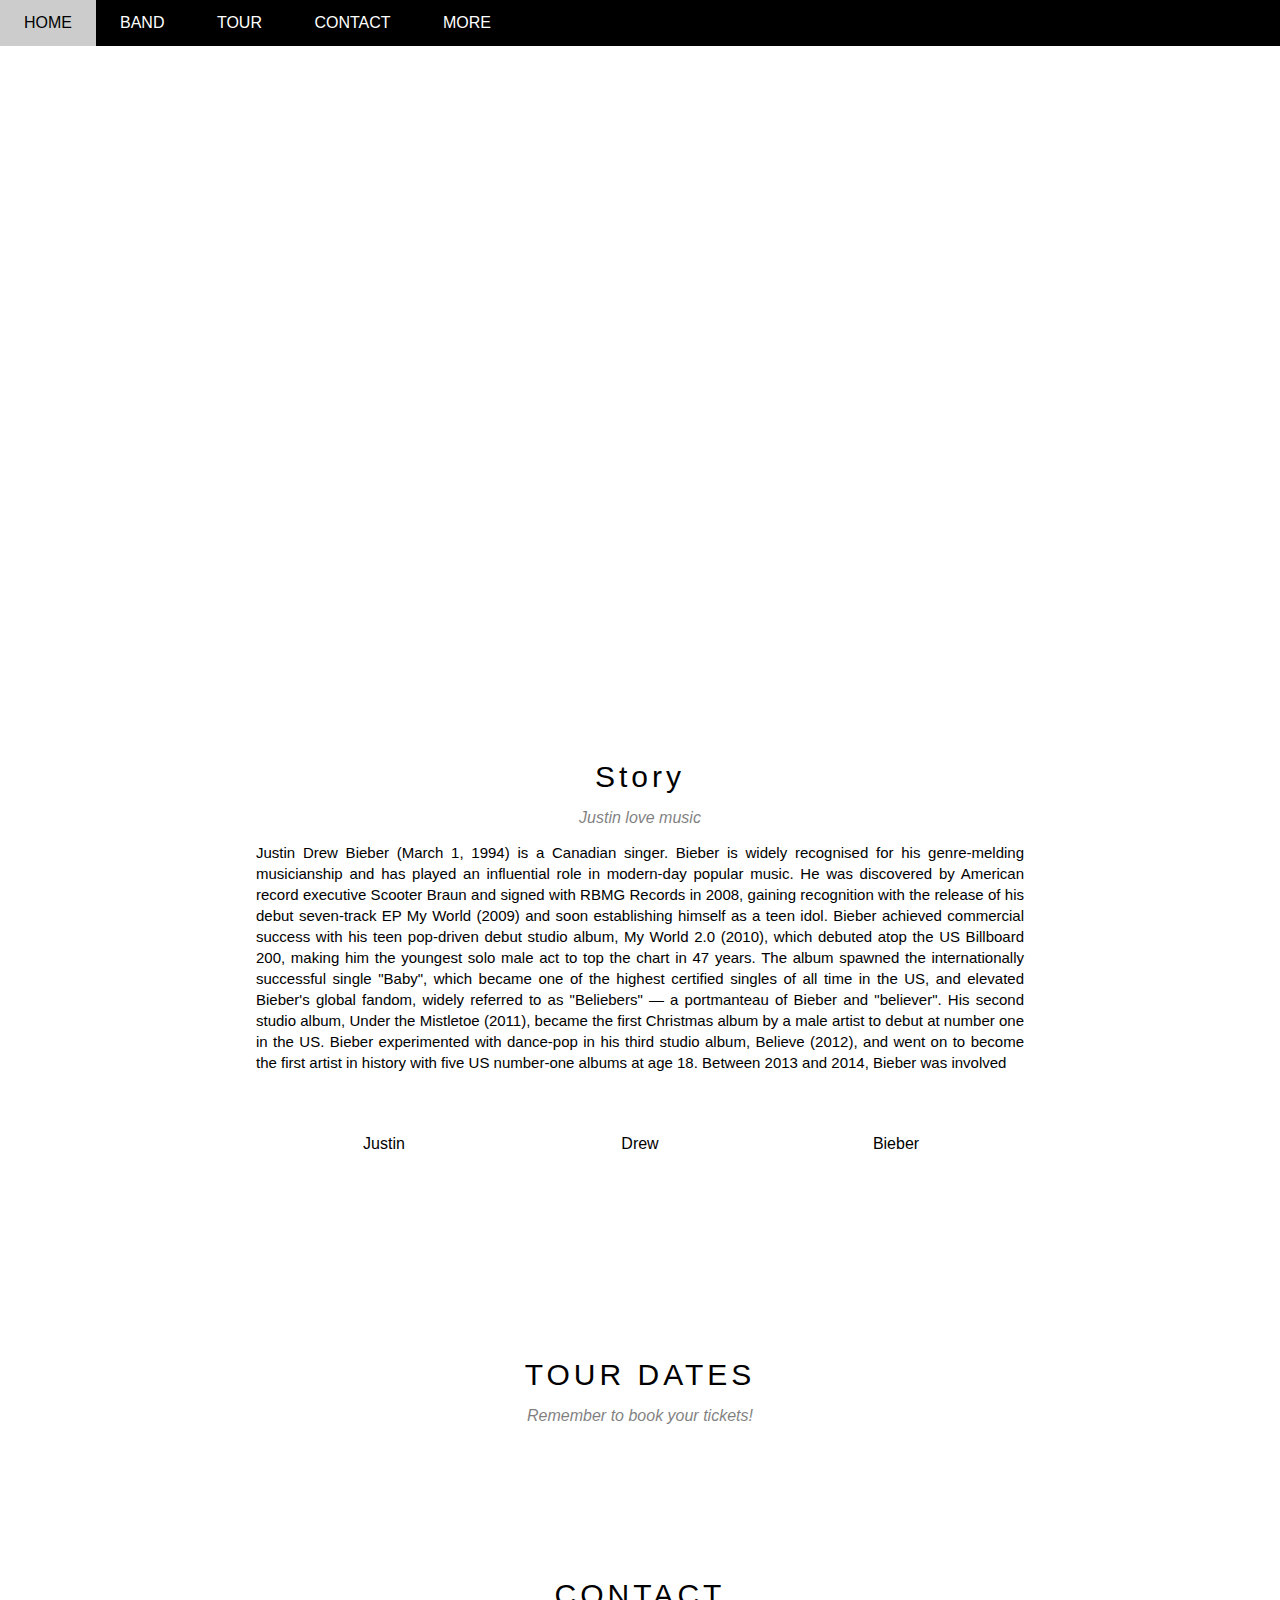
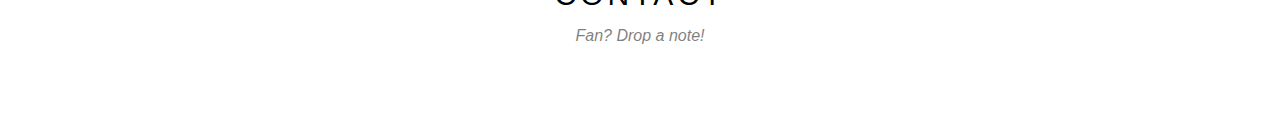
==== index.html @ 8f5d1131 "edit" ====
<!DOCTYPE html>
<html lang="en">
<head>
    <meta charset="UTF-8">
    <meta http-equiv="X-UA-Compatible" content="IE=edge">
    <meta name="viewport" content="width=device-width, initial-scale=1.0">
    <link rel="stylesheet" href="assets/css/style.css">
    <link rel="stylesheet" href="assets/font/themify-icons/themify-icons.css">
    <title>Document</title>
</head>
<body>
    <div id="header">

            <ul id = "nav">
                <li><a href="">Home</a></lim>
                <li><a href="">Band</a></li>
                <li><a href="">Tour</a></li>
                <li><a href="">Contact</a></li>
                <li>
                    <a href="">More
                        <i class="nav-arrow-down ti-angle-down"></i>
                    </a>
                    <ul class="subnav">
                        <li><a href="">Merchandise</a></li>
                        <li><a href="">Extras</a></li>
                        <li><a href="">Media</a></li>
                    </ul>
            </li>   
                
            </ul>

            <div class="search-btn">
                <i class="search-icon ti-search"></i>
            </div>
    </div>

    <div id="slider">
        <div class="text-content">
            <h2 class="text-heading">Justin Bieber</h2>
            <div class="text-sub">this is idol of Net</div>
        </div>
    </div>

    <div id="content">
        <div class="content-section">
                <h2 class="header-section" >Story</h2>
                <p  class="sub-section">Justin love music</p>
                <p  class="about-text">Justin Drew Bieber (March 1, 1994) is a Canadian singer. Bieber is widely recognised for his genre-melding musicianship and has played an influential role in modern-day popular music. He was discovered by American record executive Scooter Braun and signed with RBMG Records in 2008, gaining recognition with the release of his debut seven-track EP My World (2009) and soon establishing himself as a teen idol. Bieber achieved commercial success with his teen pop-driven debut studio album, My World 2.0 (2010), which debuted atop the US Billboard 200, making him the youngest solo male act to top the chart in 47 years. The album spawned the internationally successful single "Baby", which became one of the highest certified singles of all time in the US, and elevated Bieber's global fandom, widely referred to as "Beliebers" — a portmanteau of Bieber and "believer". His second studio album, Under the Mistletoe (2011), became the first Christmas album by a male artist to debut at number one in the US. Bieber experimented with dance-pop in his third studio album, Believe (2012), and went on to become the first artist in history with five US number-one albums at age 18. Between 2013 and 2014, Bieber was involved</p>
            <div class="member-list">
                <div class="member-item">
                    <p class="name-member">Justin</p>
                    <img src="./assets/img/Band/jb4.jpg"  alt="" class="img-member">
                </div>
                <div class="member-item">
                    <p class="name-member">Drew</p>
                    <img src="./assets/img/Band/jb5.jpg"  alt="" class="img-member">
                </div>
                <div class="member-item">
                    <p class="name-member">Bieber</p>
                    <img src="./assets/img/Band/jb6.jpg"  alt="" class="img-member">
                </div>
            </div>
        </div>


        <div class="content-section">
            <h2 class="header-section", style="color: black;" >TOUR DATES</h2>
            <p  class="sub-section", style="color: black;">Remember to book your tickets!</p>
           
        </div>

        <div class="content-section">
            <h2 class="header-section">CONTACT</h2>
            <p  class="sub-section">Fan? Drop a note!</p>
        </div>

        
        
    </div>

    <div id="foot">

    </div>


</body>
</html>
---- assets/css/style.css ----
* {
    padding: 0;
    margin: 0;
    box-sizing: border-box;
}
html {
    font-family: Arial, Helvetica, sans-serif;
}

#header {
    height: 46px;
    background-color: black;
    position: fixed;
    top: 0;
    right: 0;
    left: 0;
    z-index: 1;
}

#nav {
display: inline-block;
}

#nav > li {
    display: inline-block;
}

#nav li {
    position: relative;
}

#nav > li > a {
    text-transform: uppercase;
    color: white;
    line-height: 46px;
    padding: 0px 24px;
}

#nav li a {
    text-decoration: none;
    display: block;
}



#nav > li:hover > a,
#nav .subnav li:hover a  {
    background-color: #ccc;
    color: black;
}


#nav .subnav {
    display: none;
    position: absolute;
    background-color: white;
    min-width: 160px;
    box-shadow: 0 0 10px rgb(81, 75, 75,0.3);

}

#nav .subnav li {
    display: block;
}

#nav li:hover .subnav {
    display: block;
}


#nav .subnav  a {
    font-size: 15px;
    line-height: 38px;
    color: black;
    padding: 0px 16px;   
}
.subnav li a {

}

#nav .nav-arrow-down {
    font-size: 12px;
}

#header .search-btn {
    float: right;
}

#header .search-icon {
    padding: 0px 24px;
    line-height: 46px;
    display: block;
    color : white;
}

#header .search-btn:hover .search-icon {
    cursor: pointer;
    background-color: #f44336;
}



#slider {
    position: relative;
    margin-top: 46px ;
    padding-top: 50%;
    background: url('../img/JB/jb3.jpg') top center / cover no-repeat;
}

#slider .text-content {
    text-align: center;
    bottom: 32px;
    position: absolute;
    color: white ;
    width: 100%;
}

#slider .text-heading {
    margin: 10px 0px;
    font-size: 24px;
}

#slider .text-sub {
    margin: 15px 0px;
}

#content {
    
}

#content .content-section {
    width: 800px;
    padding: 64px 16px;
    margin-left: auto;
    margin-right: auto;


}

#content .header-section  {
    text-align: center;
    margin: 10px 0px;
    font-size: 30px;
    font-weight: 100;
    letter-spacing: 4px;
}

#content .sub-section {
    text-align: center;
    margin: 15px 0px;
    font-style: italic;
    opacity: 0.5;
}

#content .about-text {
    margin: 15px 0px;
    line-height: 1.4;
    text-align: justify;
    font-size: 15px;
}

#content .member-list {
    text-align: center;
    overflow: hidden;
    padding: 32px 0px;
}

#content .name-member {
    margin: 15px 0px;
}

#content .member-item {
    float: left;
    width: 33.3333333%;
}


#content .img-member {
    margin: 0 0 16px;
    width: 60%;
    border-radius: 4px;
}






#foot {

}
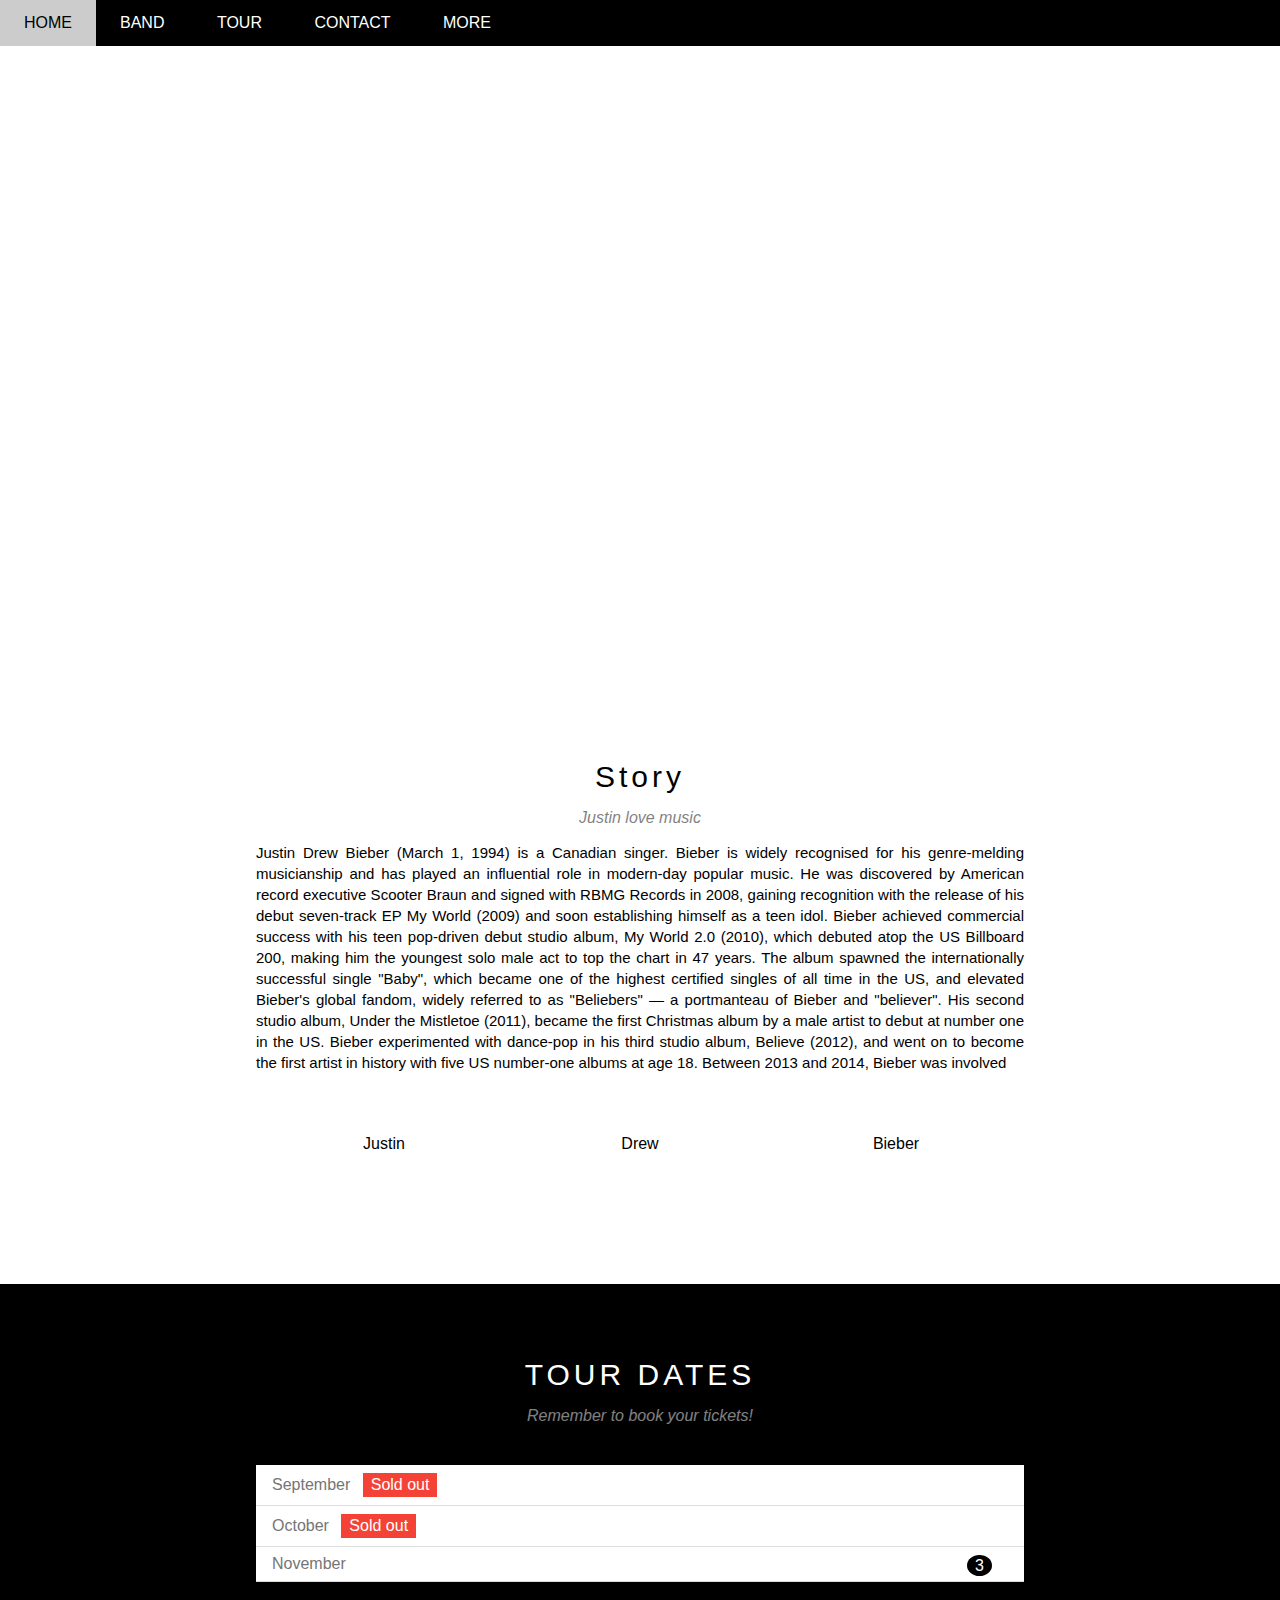
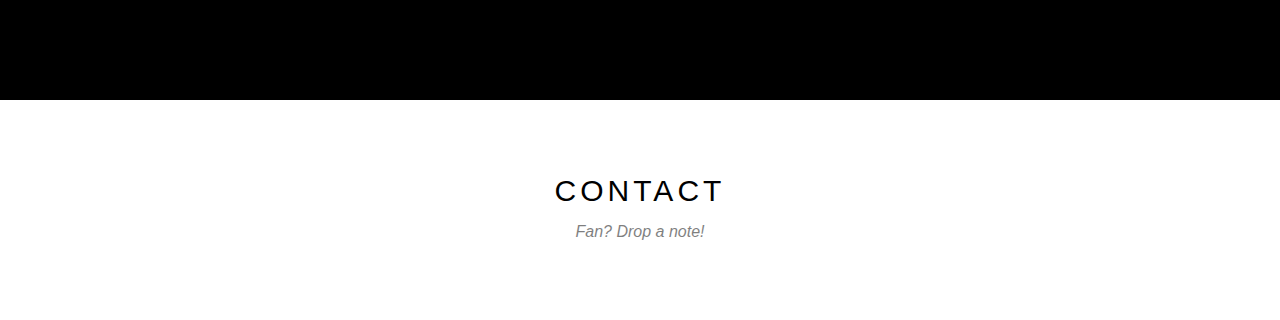
==== commit 18f0fc9b: "them moi tour" ====
--- a/index.html
+++ b/index.html
@@ -6,7 +6,7 @@
     <meta name="viewport" content="width=device-width, initial-scale=1.0">
     <link rel="stylesheet" href="assets/css/style.css">
     <link rel="stylesheet" href="assets/font/themify-icons/themify-icons.css">
-    <title>Document</title>
+    <title>Justin Bieber</title>
 </head>
 <body>
     <div id="header">
@@ -42,6 +42,8 @@
     </div>
 
     <div id="content">
+        
+        <div class="about">
         <div class="content-section">
                 <h2 class="header-section" >Story</h2>
                 <p  class="sub-section">Justin love music</p>
@@ -49,25 +51,56 @@
             <div class="member-list">
                 <div class="member-item">
                     <p class="name-member">Justin</p>
-                    <img src="./assets/img/Band/jb4.jpg"  alt="" class="img-member">
+                    <img src="/assets/img/Band/jb4.JPG"  alt="" class="img-member">
                 </div>
-                <div class="member-item">
+                <div class="member-item">   
                     <p class="name-member">Drew</p>
-                    <img src="./assets/img/Band/jb5.jpg"  alt="" class="img-member">
+                    <img src="/assets/img/Band/jb5.JPG"  alt="" class="img-member">
                 </div>
                 <div class="member-item">
                     <p class="name-member">Bieber</p>
-                    <img src="./assets/img/Band/jb6.jpg"  alt="" class="img-member">
+                    <img src="/assets/img/Band/jb6.JPG"  alt="" class="img-member">
                 </div>
+                <div class="clear"></div>
             </div>
         </div>
+        </div>
 
-
-        <div class="content-section">
-            <h2 class="header-section", style="color: black;" >TOUR DATES</h2>
-            <p  class="sub-section", style="color: black;">Remember to book your tickets!</p>
-           
+    <div class="tour">
+    <div class="content-section">
+            <h2 class="header-section"  >TOUR DATES</h2>
+            <p  class="sub-section">Remember to book your tickets!</p>
+            <div class="tickets">
+                <ul>
+                    <li>
+                        September
+                        <span class="status-ticket">Sold out</span>
+                    </li>
+                    <li>
+                        October
+                        <span class="status-ticket">Sold out</span>
+                    </li>
+                    <li>
+                        November
+                        <span class="quantity">3</span>
+                    </li>
+                </ul>
         </div>
+        <div class="tour-place">
+            <div class="tour-list">
+            <img src="./assets/img/Place/newyork.jpg" alt="" class="img-place">
+            </div>
+            <div class="tour-list">
+                <img src="./assets/img/Place/paris.jpg" alt="" class="img-place">
+            </div>
+            <div class="tour-list">
+                <img src="./assets/img/Place/sanfran.jpg" alt="" class="img-place">
+            </div>
+        </div>
+        <div class="clear"></div>
+        </div>
+    
+    </div>
 
         <div class="content-section">
             <h2 class="header-section">CONTACT</h2>
--- a/assets/css/style.css
+++ b/assets/css/style.css
@@ -17,8 +17,12 @@
     z-index: 1;
 }
 
+.clear {
+    clear: both;
+}
+
 #nav {
-display: inline-block;
+    display: inline-block;
 }
 
 #nav > li {
@@ -125,7 +129,7 @@
 }
 
 #content {
-    
+
 }
 
 #content .content-section {
@@ -161,7 +165,6 @@
 
 #content .member-list {
     text-align: center;
-    overflow: hidden;
     padding: 32px 0px;
 }
 
@@ -169,7 +172,7 @@
     margin: 15px 0px;
 }
 
-#content .member-item {
+    #content .member-item {
     float: left;
     width: 33.3333333%;
 }
@@ -181,6 +184,63 @@
     border-radius: 4px;
 }
 
+#content .tour {
+    background-color: black;
+}
+
+#content .tickets {
+    margin-top: 40px;
+}
+
+#content .tour .content-section {
+    color: white;
+}
+
+#content .tickets li {
+    list-style-type: none;
+    border-bottom: 1px solid #ddd;
+    padding: 8px 16px;
+    background-color: white;
+    color: #757575!important;
+}
+
+
+
+#content .tickets .status-ticket {
+    margin: 0px 8px;
+    color: #fff!important;
+    background-color: #f44336!important;
+    padding-left: 8px;
+    padding-right: 8px;
+    display: inline-block;
+    line-height: 1.5;
+}
+
+#content .tickets .quantity {
+    float: right;
+    margin-right: 16px;
+    padding: 0px 8px;
+    border-radius: 50%;
+    background-color: #000;
+    color: white;
+    line-height: 21px;
+}
+
+#content .tour .tour-place {
+    
+}
+
+#content .tour .tour-list {
+    
+    float: left;
+    padding-left: 8px;
+    width: 100%;
+    padding-right: 8px;
+}
+
+#content .tour .img-place {
+    width: 33.333333333%;
+}
 
 
 
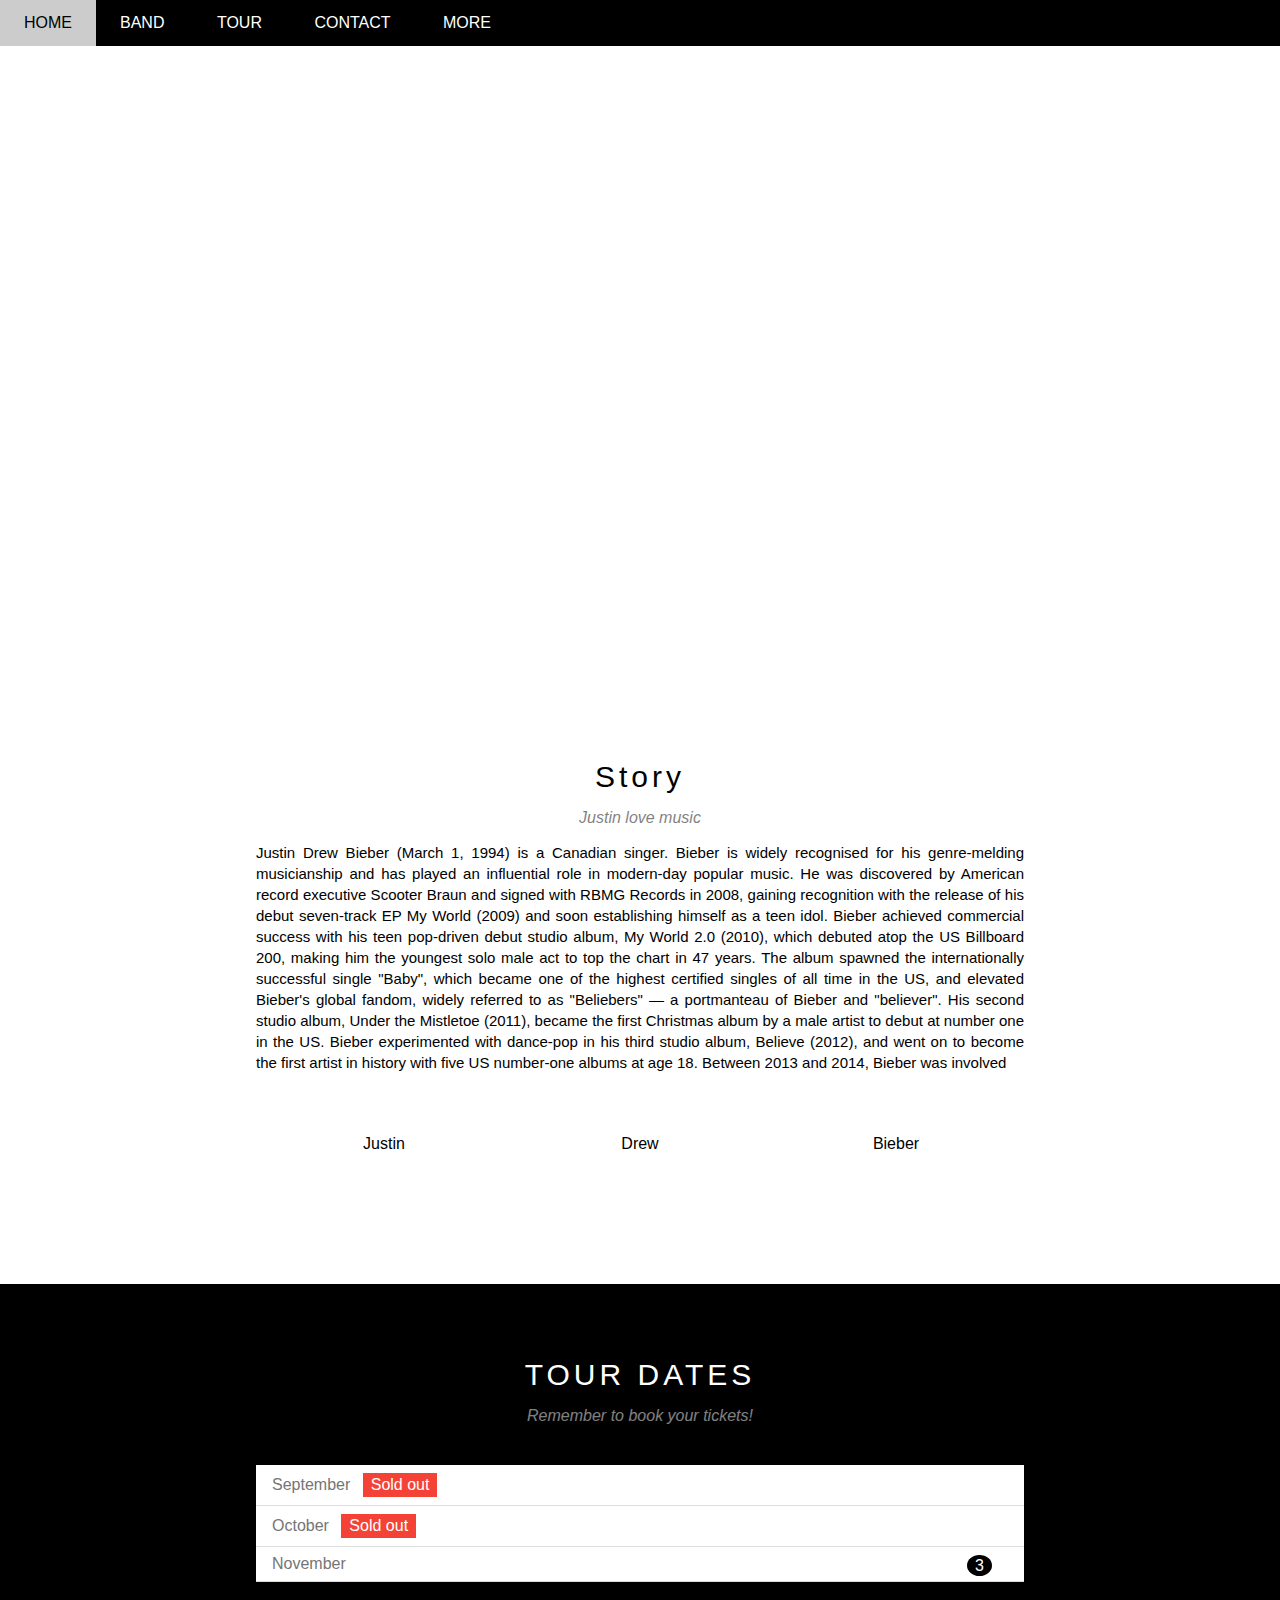
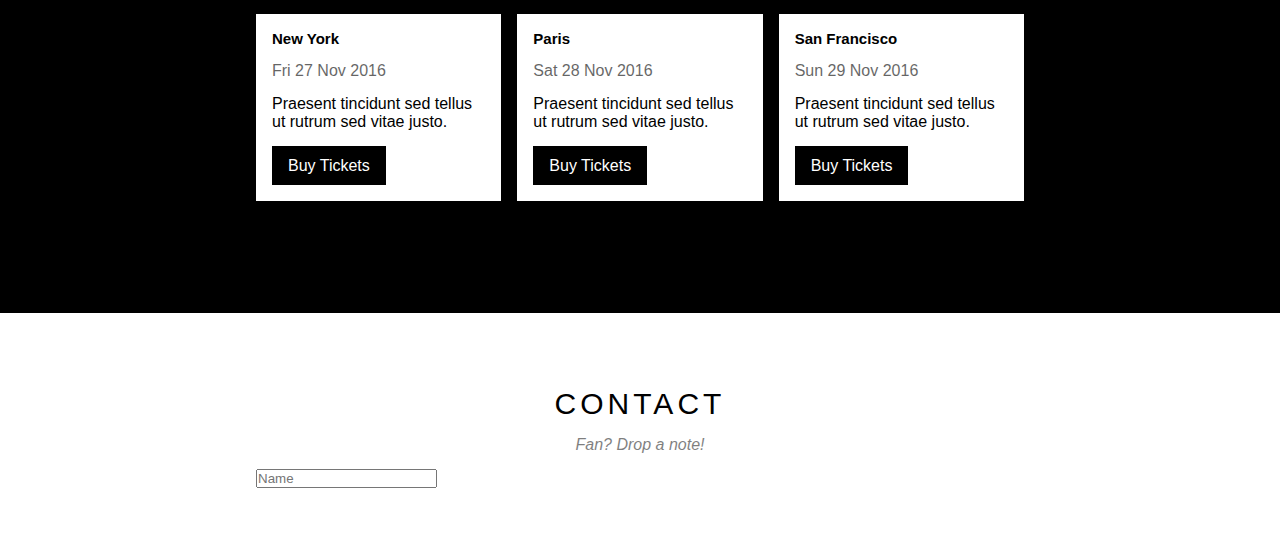
==== commit 2996d011: "cap nhat moi" ====
--- a/index.html
+++ b/index.html
@@ -37,7 +37,7 @@
     <div id="slider">
         <div class="text-content">
             <h2 class="text-heading">Justin Bieber</h2>
-            <div class="text-sub">this is idol of Net</div>
+            <div class="text-sub">S O D O P E</div>
         </div>
     </div>
 
@@ -51,15 +51,15 @@
             <div class="member-list">
                 <div class="member-item">
                     <p class="name-member">Justin</p>
-                    <img src="/assets/img/Band/jb4.JPG"  alt="" class="img-member">
+                    <img src="./assets/img/Band/jb4.jpg"  alt="" class="img-member">
                 </div>
                 <div class="member-item">   
                     <p class="name-member">Drew</p>
-                    <img src="/assets/img/Band/jb5.JPG"  alt="" class="img-member">
+                    <img src="./assets/img/Band/jb5.jpg"  alt="" class="img-member">
                 </div>
                 <div class="member-item">
                     <p class="name-member">Bieber</p>
-                    <img src="/assets/img/Band/jb6.JPG"  alt="" class="img-member">
+                    <img src="./assets/img/Band/jb6.jpg"  alt="" class="img-member">
                 </div>
                 <div class="clear"></div>
             </div>
@@ -89,15 +89,33 @@
         <div class="tour-place">
             <div class="tour-list">
             <img src="./assets/img/Place/newyork.jpg" alt="" class="img-place">
+            <div class="place-body">
+                <h2 class="place-heading">New York</h2>
+                <p class="place-time">Fri 27 Nov 2016</p>
+                <p class="place-desc">Praesent tincidunt sed tellus ut rutrum sed vitae justo.</p>
+                <a href="#" class="place-buy-btn">Buy Tickets</a>
             </div>
+        </div>
             <div class="tour-list">
                 <img src="./assets/img/Place/paris.jpg" alt="" class="img-place">
+                <div class="place-body">
+                    <h2 class="place-heading">Paris</h2>
+                    <p class="place-time">Sat 28 Nov 2016</p>
+                    <p class="place-desc">Praesent tincidunt sed tellus ut rutrum sed vitae justo.</p>
+                    <a href="#" class="place-buy-btn">Buy Tickets</a>
+                </div>
             </div>
             <div class="tour-list">
                 <img src="./assets/img/Place/sanfran.jpg" alt="" class="img-place">
+                <div class="place-body">
+                    <h2 class="place-heading">San Francisco</h2>
+                    <p class="place-time">Sun 29 Nov 2016</p>
+                    <p class="place-desc">Praesent tincidunt sed tellus ut rutrum sed vitae justo.</p>
+                    <a href="#" class="place-buy-btn">Buy Tickets</a>
+                </div>
             </div>
+            <div class="clear"></div>
         </div>
-        <div class="clear"></div>
         </div>
     
     </div>
@@ -105,6 +123,7 @@
         <div class="content-section">
             <h2 class="header-section">CONTACT</h2>
             <p  class="sub-section">Fan? Drop a note!</p>
+            <input type="text" name="firstname" placeholder="Name">
         </div>
 
         
@@ -114,7 +133,43 @@
     <div id="foot">
 
     </div>
+    
+    <div class="modal">
+        <div class="modal-container">
+            <div class="close-modal">
+                <i class="ti-close"></i>
+            </div>
+            <div class="header-modal">
+                
+                <i class="ti-briefcase"></i>
+                Tickets
+            
+            </div>
+        
+            <div class="modal-body">
+                <label for="" class="modal-label">
+                    <i class="ti-shopping-cart"></i>
+                    Tickets, $15 per person
+                </label>
+                <input type="text" class="modal-input" placeholder="How many?">
+                
+                <label for="" class="modal-label">
+                    <i class="ti-user"></i>
+                    Send To
+                </label>
+                <input type="text" class="modal-input" placeholder="Enter email">
+                <button class="modal-pay-btn">PAY
+                    <i class="ti-check"></i>
+                </button>
 
+                <footer class="modal-footer">
+                    <p class="modal-help">Need <a href="#">help?</a></p>
+                    
+                </footer>
+            </div>
+            
+        </div>
+    </div>
 
 </body>
 </html>--- a/assets/css/style.css
+++ b/assets/css/style.css
@@ -186,6 +186,7 @@
 
 #content .tour {
     background-color: black;
+    width: auto;
 }
 
 #content .tickets {
@@ -226,26 +227,157 @@
     line-height: 21px;
 }
 
-#content .tour .tour-place {
+#content .tour-place {
+    margin-left: -8px;
+    margin-right: -8px;
+    padding: 32px 0px;
+}
+
+#content .tour-list {
+
+    padding: 0px 8px;
+    float: left;
+    width: 33.3333%;
+}
+
+#content .place-body {
+    color: black;
+    background-color: white;
+    padding: 0.5px 16px;
+}
+
+.place-body .place-heading {
+    margin: 15px 0px;
+    font-size: 15px;
     
 }
 
-#content .tour .tour-list {
+.place-body .place-time {
+    opacity: 0.6;
+    margin: 15px 0px;
+}
+
+.place-body .place-desc {
+    margin: 15px 0px;
     
-    float: left;
-    padding-left: 8px;
+}
+
+
+.place-body .place-buy-btn {
+    line-height: 23px;
+    padding: 8px 16px;
+    margin-bottom: 16px;
+    display: inline-block;
+    background-color: #000;
+    color: white;
+    text-decoration: none;
+}
+
+.tour-list img:hover {
+    opacity: 0.6;
+}
+
+.tour-list .place-buy-btn:hover {
+    color: black;
+    background-color: #ccc;
+}
+
+
+
+#content .img-place {
     width: 100%;
-    padding-right: 8px;
-}
-
-#content .tour .img-place {
-    width: 33.333333333%;
-}
-
+    display: block;
+}
+
+#content .tour-list {
+    margin-bottom: 16px;
+}
 
 
 
 
 #foot {
 
-}+}
+
+.modal {
+    align-items: center;
+    position: fixed;
+    left: 0;
+    right: 0;
+    top: 0;
+    bottom: 0;
+    background-color: rgb(0, 0, 0, 0.3);
+    justify-content: center;
+    display: flex;
+    display: none;
+}
+
+.modal .modal-container {
+    position: relative;
+    width: 900px;
+    background-color: white;
+    min-height: 200px;
+    max-width: calc(100% - 32px);
+}
+
+.header-modal {
+    color: white;
+    padding: 42px 16px;
+    background-color: #009688;
+    text-align: center;
+    font-size: 30px;
+    letter-spacing: 4px;
+    min-height: 130px;
+    
+}
+.close-modal {
+    position: absolute;
+    right: 0;
+    top: 0;
+    color: white;
+    padding: 14px 16px;
+    opacity: 0.6;
+    cursor: pointer;
+}
+.close-modal:hover {
+    opacity: 1;
+}
+
+.modal-body {
+    padding: 0px 16px;
+
+    
+}
+
+.modal-label {
+    display: block;
+    margin: 16px 0px;
+}
+
+.modal-input {
+    width: 100%;
+    padding: 8px;
+    border: 1px solid #ccc;
+}
+
+.modal-pay-btn {
+    width: 100%;
+    margin: 16px 0px;
+    padding: 16px;
+    background-color: #009688;
+    color: white;
+    border: 1px solid #ccc;
+    cursor: pointer;
+}
+
+.modal-footer {
+    margin-bottom: 30px;
+    margin-top: 16px;
+    text-align: right;
+}
+
+.modal-footer a {
+    color: #2196F3;
+}
+
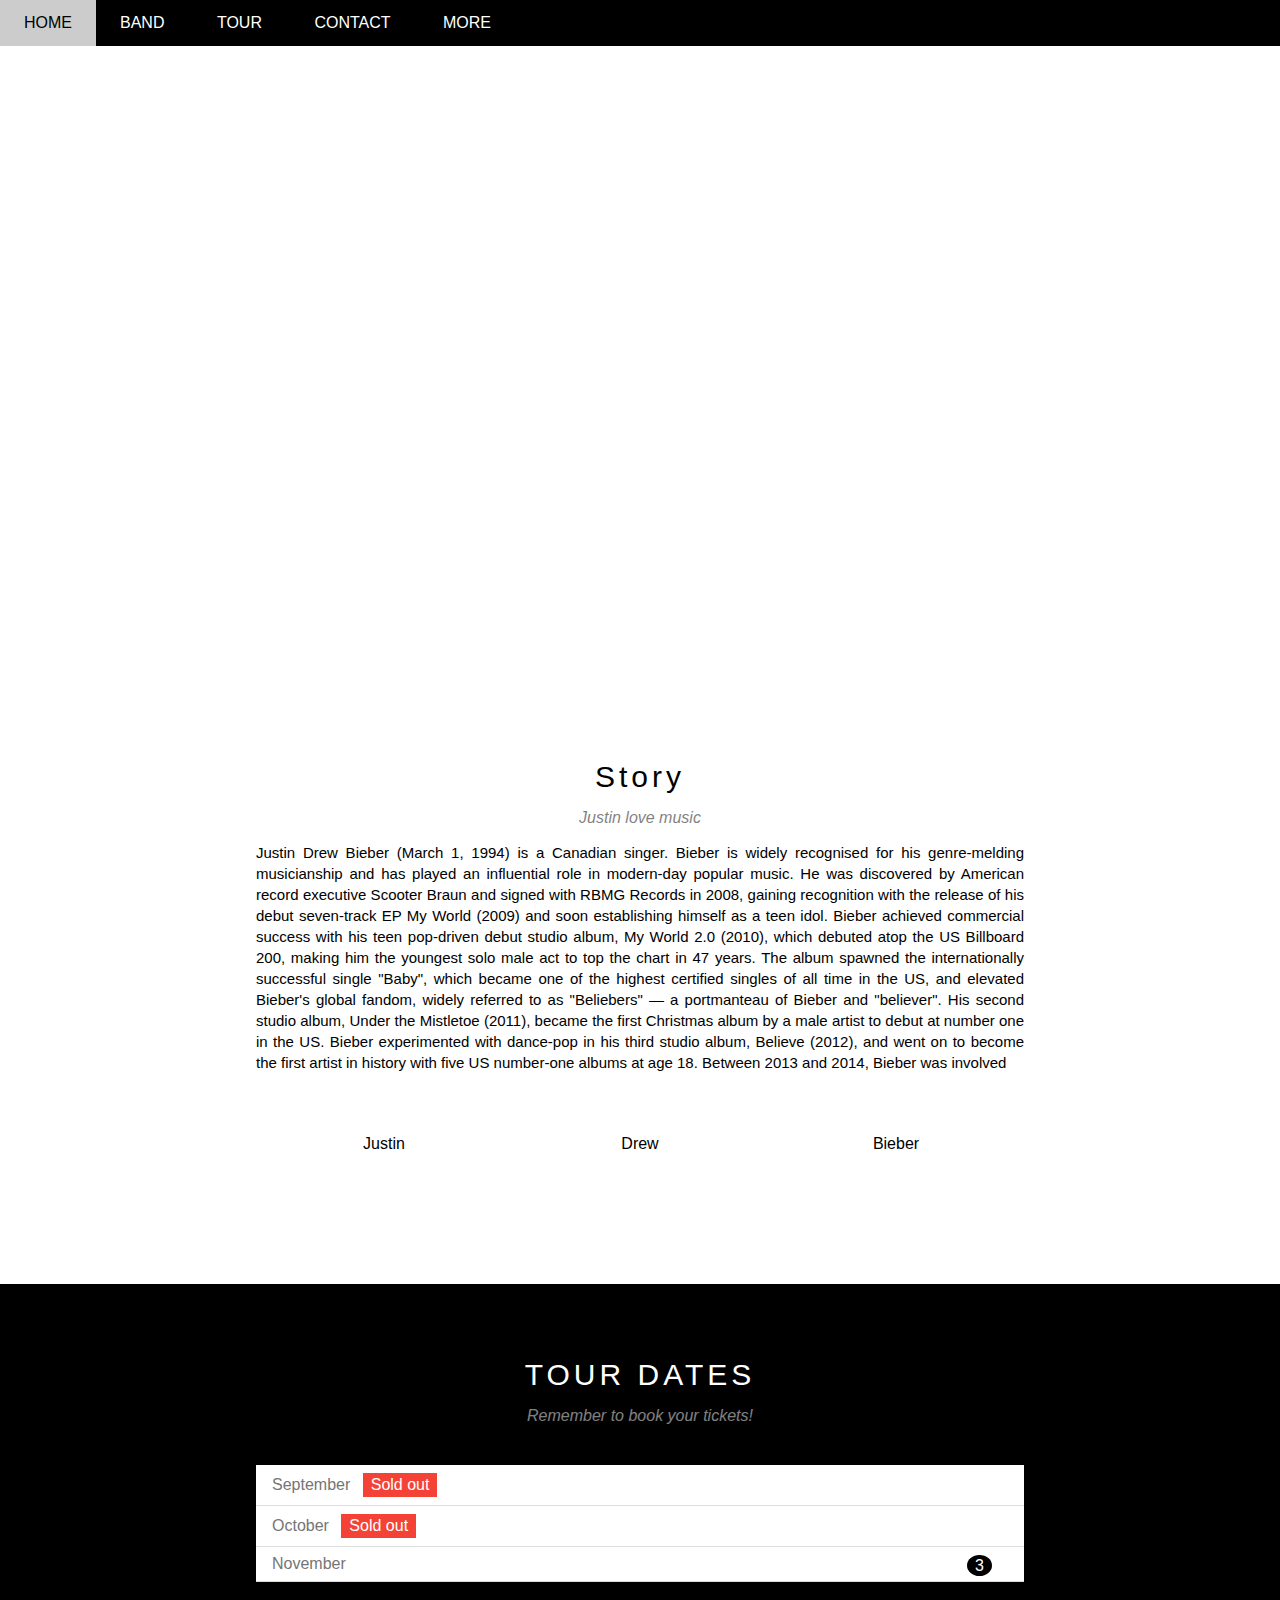
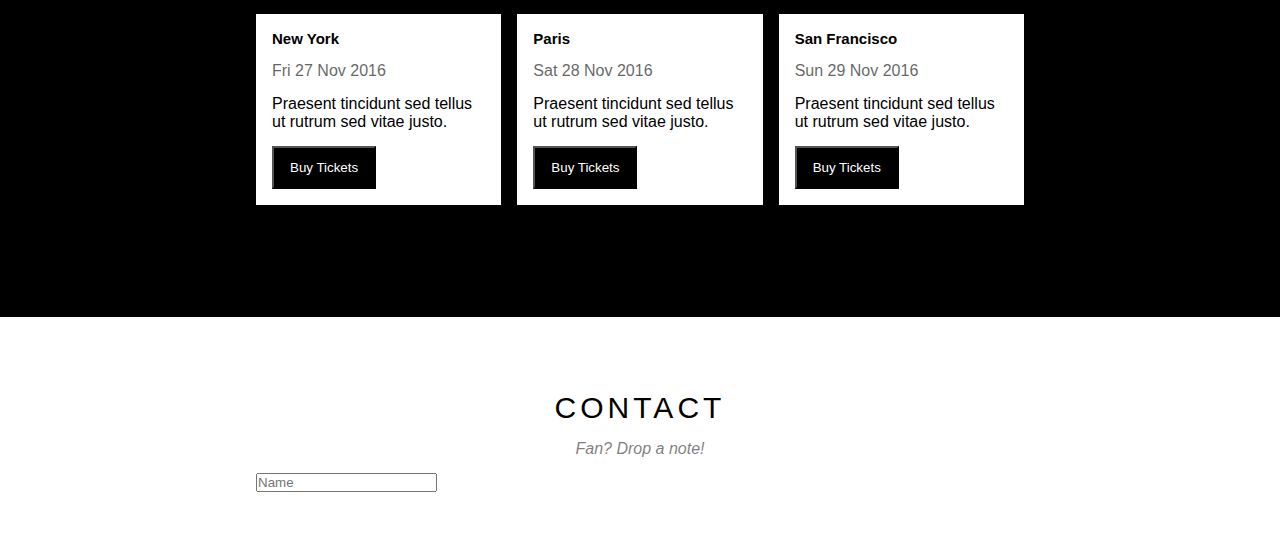
==== commit 49faa7ee: "add animation" ====
--- a/index.html
+++ b/index.html
@@ -93,7 +93,7 @@
                 <h2 class="place-heading">New York</h2>
                 <p class="place-time">Fri 27 Nov 2016</p>
                 <p class="place-desc">Praesent tincidunt sed tellus ut rutrum sed vitae justo.</p>
-                <a href="#" class="place-buy-btn">Buy Tickets</a>
+                <button class="place-buy-btn js-buy-btn">Buy Tickets</button>
             </div>
         </div>
             <div class="tour-list">
@@ -102,7 +102,7 @@
                     <h2 class="place-heading">Paris</h2>
                     <p class="place-time">Sat 28 Nov 2016</p>
                     <p class="place-desc">Praesent tincidunt sed tellus ut rutrum sed vitae justo.</p>
-                    <a href="#" class="place-buy-btn">Buy Tickets</a>
+                    <button class="place-buy-btn js-buy-btn">Buy Tickets</button>
                 </div>
             </div>
             <div class="tour-list">
@@ -111,7 +111,7 @@
                     <h2 class="place-heading">San Francisco</h2>
                     <p class="place-time">Sun 29 Nov 2016</p>
                     <p class="place-desc">Praesent tincidunt sed tellus ut rutrum sed vitae justo.</p>
-                    <a href="#" class="place-buy-btn">Buy Tickets</a>
+                    <button class="place-buy-btn js-buy-btn">Buy Tickets</button>
                 </div>
             </div>
             <div class="clear"></div>
@@ -134,9 +134,9 @@
 
     </div>
     
-    <div class="modal">
-        <div class="modal-container">
-            <div class="close-modal">
+    <div class="modal js-modal">
+        <div class="modal-container js-modal-container">
+            <div class="close-modal js-close-modal">
                 <i class="ti-close"></i>
             </div>
             <div class="header-modal">
@@ -171,5 +171,34 @@
         </div>
     </div>
 
+    <script>
+        const buyBtns = document.querySelectorAll('.js-buy-btn')
+        const modal = document.querySelector('.js-modal')
+        const closeModal = document.querySelector('.js-close-modal')
+        const modalContainer = document.querySelector('.js-modal-container')
+        function showBuyTickets(){
+            modal.classList.add('open')
+        }
+
+        function hideBuyTickets(){
+            modal.classList.remove('open')
+        }
+
+        for (const buyBtn of buyBtns){
+            buyBtn.addEventListener('click' , showBuyTickets)
+        }
+
+
+        closeModal.addEventListener('click', hideBuyTickets)
+        
+
+        modal.addEventListener('click' , hideBuyTickets)
+
+        modalContainer.addEventListener('click' , function(event) {
+            event.stopPropagation()
+        })
+
+   </script>
+
 </body>
 </html>--- a/assets/css/style.css
+++ b/assets/css/style.css
@@ -280,6 +280,8 @@
 .tour-list .place-buy-btn:hover {
     color: black;
     background-color: #ccc;
+    border: 2px solid #ccc;
+
 }
 
 
@@ -307,18 +309,19 @@
     right: 0;
     top: 0;
     bottom: 0;
-    background-color: rgb(0, 0, 0, 0.3);
+    background-color: rgba(0, 0, 0, 0.3);
     justify-content: center;
-    display: flex;
+    /* display: flex; */
     display: none;
 }
 
-.modal .modal-container {
+.modal-container {
     position: relative;
     width: 900px;
     background-color: white;
     min-height: 200px;
     max-width: calc(100% - 32px);
+    animation: modalFadeIn ease 1s;
 }
 
 .header-modal {
@@ -371,6 +374,11 @@
     cursor: pointer;
 }
 
+.modal-pay-btn:hover {
+    color: #000;
+    background-color: #ccc;
+}
+
 .modal-footer {
     margin-bottom: 30px;
     margin-top: 16px;
@@ -381,3 +389,20 @@
     color: #2196F3;
 }
 
+
+.modal.open {
+    display: flex;
+}
+
+@keyframes modalFadeIn{
+    from {
+        opacity: 0.2;
+       transform : translateY(-140px);
+    }
+
+    to {
+        opacity: 1;
+        transform : translateY(0px);
+    }
+}
+
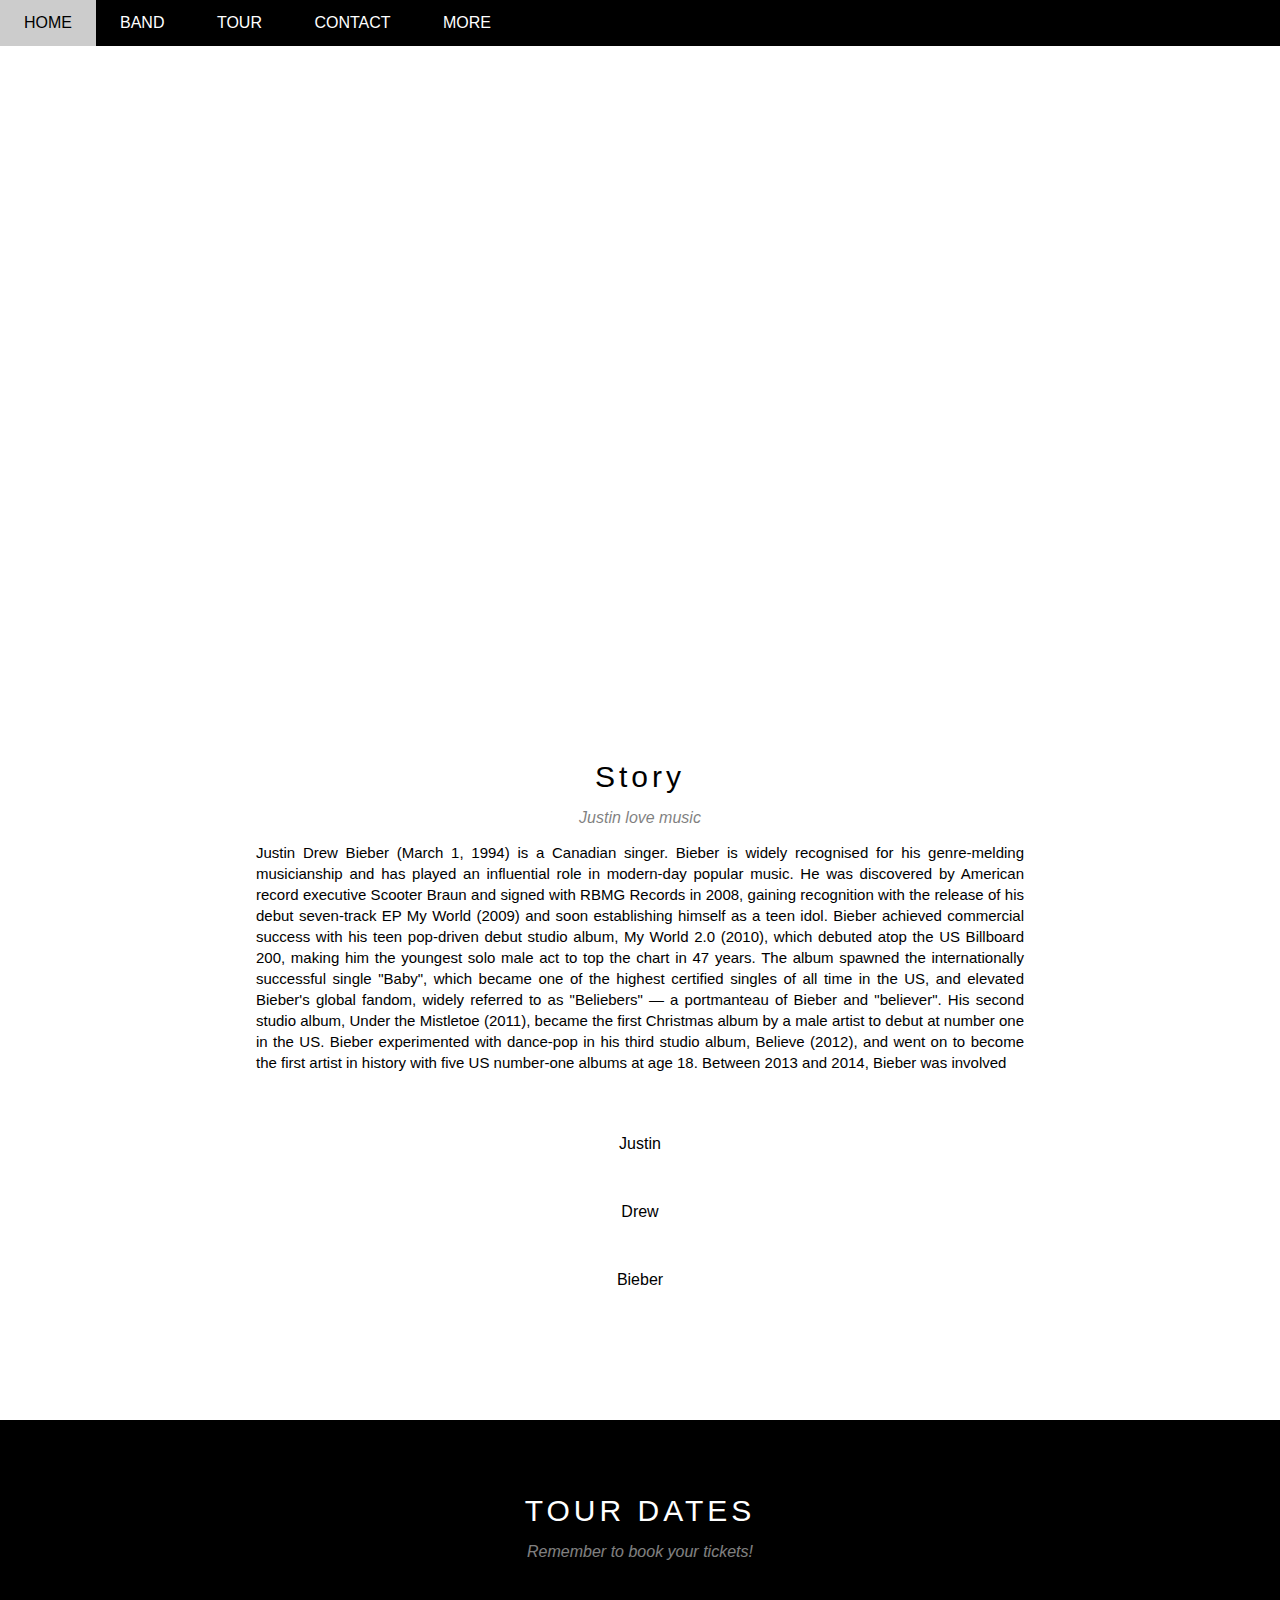
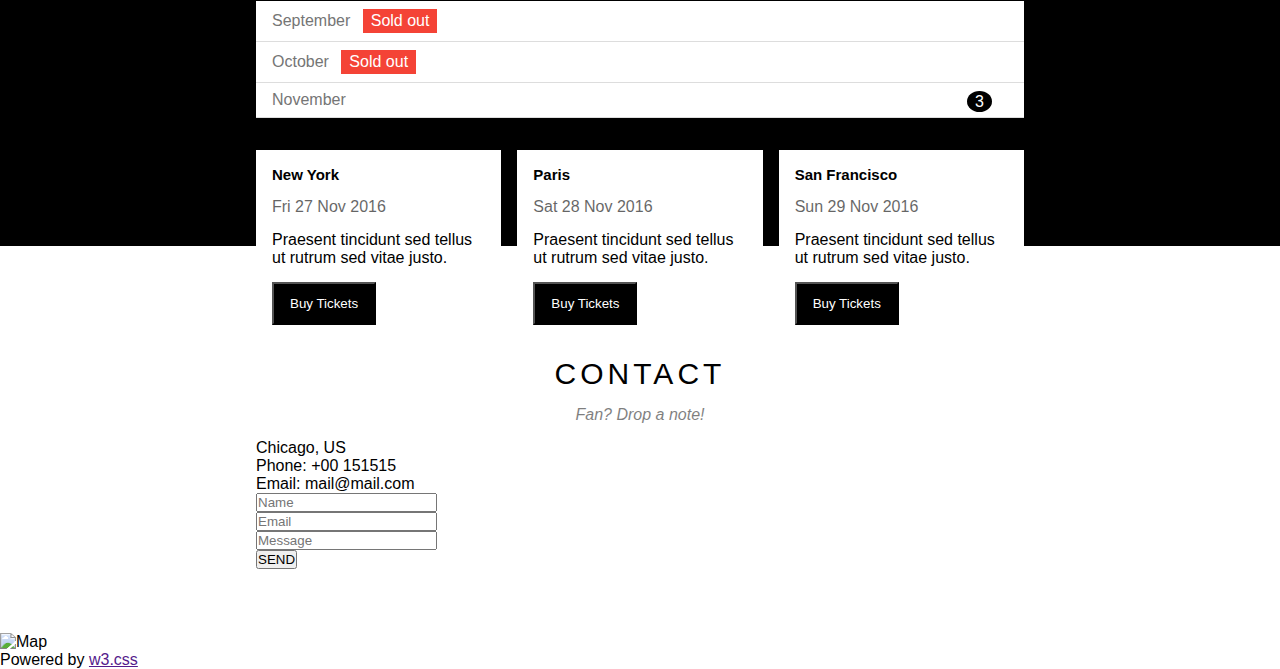
==== commit 04856e11: "them icon title" ====
--- a/index.html
+++ b/index.html
@@ -1,37 +1,42 @@
 <!DOCTYPE html>
 <html lang="en">
+
 <head>
+    <link rel="icon" href="./assets/img/Icon/icontitle.png" type="image/x-icon">
     <meta charset="UTF-8">
     <meta http-equiv="X-UA-Compatible" content="IE=edge">
     <meta name="viewport" content="width=device-width, initial-scale=1.0">
     <link rel="stylesheet" href="assets/css/style.css">
     <link rel="stylesheet" href="assets/font/themify-icons/themify-icons.css">
     <title>Justin Bieber</title>
+    
 </head>
+
 <body>
+
     <div id="header">
 
-            <ul id = "nav">
-                <li><a href="">Home</a></lim>
-                <li><a href="">Band</a></li>
-                <li><a href="">Tour</a></li>
-                <li><a href="">Contact</a></li>
-                <li>
-                    <a href="">More
-                        <i class="nav-arrow-down ti-angle-down"></i>
-                    </a>
-                    <ul class="subnav">
-                        <li><a href="">Merchandise</a></li>
-                        <li><a href="">Extras</a></li>
-                        <li><a href="">Media</a></li>
-                    </ul>
-            </li>   
-                
-            </ul>
-
-            <div class="search-btn">
-                <i class="search-icon ti-search"></i>
-            </div>
+        <ul id="nav">
+            <li><a href="">Home</a></lim>
+            <li><a href="">Band</a></li>
+            <li><a href="">Tour</a></li>
+            <li><a href="">Contact</a></li>
+            <li>
+                <a href="">More
+                    <i class="nav-arrow-down ti-angle-down"></i>
+                </a>
+                <ul class="subnav">
+                    <li><a href="">Merchandise</a></li>
+                    <li><a href="">Extras</a></li>
+                    <li><a href="">Media</a></li>
+                </ul>
+            </li>
+
+        </ul>
+
+        <div class="search-btn">
+            <i class="search-icon ti-search"></i>
+        </div>
     </div>
 
     <div id="slider">
@@ -42,117 +47,177 @@
     </div>
 
     <div id="content">
-        
+
         <div class="about">
-        <div class="content-section">
-                <h2 class="header-section" >Story</h2>
-                <p  class="sub-section">Justin love music</p>
-                <p  class="about-text">Justin Drew Bieber (March 1, 1994) is a Canadian singer. Bieber is widely recognised for his genre-melding musicianship and has played an influential role in modern-day popular music. He was discovered by American record executive Scooter Braun and signed with RBMG Records in 2008, gaining recognition with the release of his debut seven-track EP My World (2009) and soon establishing himself as a teen idol. Bieber achieved commercial success with his teen pop-driven debut studio album, My World 2.0 (2010), which debuted atop the US Billboard 200, making him the youngest solo male act to top the chart in 47 years. The album spawned the internationally successful single "Baby", which became one of the highest certified singles of all time in the US, and elevated Bieber's global fandom, widely referred to as "Beliebers" — a portmanteau of Bieber and "believer". His second studio album, Under the Mistletoe (2011), became the first Christmas album by a male artist to debut at number one in the US. Bieber experimented with dance-pop in his third studio album, Believe (2012), and went on to become the first artist in history with five US number-one albums at age 18. Between 2013 and 2014, Bieber was involved</p>
-            <div class="member-list">
-                <div class="member-item">
-                    <p class="name-member">Justin</p>
-                    <img src="./assets/img/Band/jb4.jpg"  alt="" class="img-member">
-                </div>
-                <div class="member-item">   
-                    <p class="name-member">Drew</p>
-                    <img src="./assets/img/Band/jb5.jpg"  alt="" class="img-member">
-                </div>
-                <div class="member-item">
-                    <p class="name-member">Bieber</p>
-                    <img src="./assets/img/Band/jb6.jpg"  alt="" class="img-member">
-                </div>
-                <div class="clear"></div>
-            </div>
-        </div>
-        </div>
-
-    <div class="tour">
-    <div class="content-section">
-            <h2 class="header-section"  >TOUR DATES</h2>
-            <p  class="sub-section">Remember to book your tickets!</p>
-            <div class="tickets">
-                <ul>
-                    <li>
-                        September
-                        <span class="status-ticket">Sold out</span>
-                    </li>
-                    <li>
-                        October
-                        <span class="status-ticket">Sold out</span>
-                    </li>
-                    <li>
-                        November
-                        <span class="quantity">3</span>
-                    </li>
-                </ul>
-        </div>
-        <div class="tour-place">
-            <div class="tour-list">
-            <img src="./assets/img/Place/newyork.jpg" alt="" class="img-place">
-            <div class="place-body">
-                <h2 class="place-heading">New York</h2>
-                <p class="place-time">Fri 27 Nov 2016</p>
-                <p class="place-desc">Praesent tincidunt sed tellus ut rutrum sed vitae justo.</p>
-                <button class="place-buy-btn js-buy-btn">Buy Tickets</button>
-            </div>
-        </div>
-            <div class="tour-list">
-                <img src="./assets/img/Place/paris.jpg" alt="" class="img-place">
-                <div class="place-body">
-                    <h2 class="place-heading">Paris</h2>
-                    <p class="place-time">Sat 28 Nov 2016</p>
-                    <p class="place-desc">Praesent tincidunt sed tellus ut rutrum sed vitae justo.</p>
-                    <button class="place-buy-btn js-buy-btn">Buy Tickets</button>
-                </div>
-            </div>
-            <div class="tour-list">
-                <img src="./assets/img/Place/sanfran.jpg" alt="" class="img-place">
-                <div class="place-body">
-                    <h2 class="place-heading">San Francisco</h2>
-                    <p class="place-time">Sun 29 Nov 2016</p>
-                    <p class="place-desc">Praesent tincidunt sed tellus ut rutrum sed vitae justo.</p>
-                    <button class="place-buy-btn js-buy-btn">Buy Tickets</button>
-                </div>
-            </div>
-            <div class="clear"></div>
-        </div>
-        </div>
-    
-    </div>
-
-        <div class="content-section">
-            <h2 class="header-section">CONTACT</h2>
-            <p  class="sub-section">Fan? Drop a note!</p>
-            <input type="text" name="firstname" placeholder="Name">
-        </div>
-
-        
-        
+            <div class="content-section">
+                <h2 class="header-section">Story</h2>
+                <p class="sub-section">Justin love music</p>
+                <p class="about-text">Justin Drew Bieber (March 1, 1994) is a Canadian singer. Bieber is widely
+                    recognised for his genre-melding musicianship and has played an influential role in modern-day
+                    popular music. He was discovered by American record executive Scooter Braun and signed with RBMG
+                    Records in 2008, gaining recognition with the release of his debut seven-track EP My World (2009)
+                    and soon establishing himself as a teen idol. Bieber achieved commercial success with his teen
+                    pop-driven debut studio album, My World 2.0 (2010), which debuted atop the US Billboard 200, making
+                    him the youngest solo male act to top the chart in 47 years. The album spawned the internationally
+                    successful single "Baby", which became one of the highest certified singles of all time in the US,
+                    and elevated Bieber's global fandom, widely referred to as "Beliebers" — a portmanteau of Bieber and
+                    "believer". His second studio album, Under the Mistletoe (2011), became the first Christmas album by
+                    a male artist to debut at number one in the US. Bieber experimented with dance-pop in his third
+                    studio album, Believe (2012), and went on to become the first artist in history with five US
+                    number-one albums at age 18. Between 2013 and 2014, Bieber was involved</p>
+                <div class="row member-list">
+                    <div class="col col-third text-center">
+                        <p class="name-member">Justin</p>
+                        <img src="./assets/img/Band/jb4.jpg" alt="" class="img-member">
+                    </div>
+                    <div class="col col-third text-center">
+                        <p class="name-member">Drew</p>
+                        <img src="./assets/img/Band/jb5.jpg" alt="" class="img-member">
+                    </div>
+                    <div class="col col-third text-center">
+                        <p class="name-member">Bieber</p>
+                        <img src="./assets/img/Band/jb6.jpg" alt="" class="img-member">
+                    </div>
+
+                </div>
+            </div>
+        </div>
+
+        <div class="tour">
+            <div class="content-section">
+                <h2 class="header-section">TOUR DATES</h2>
+                <p class="sub-section">Remember to book your tickets!</p>
+                <div class="tickets">
+                    <ul>
+                        <li>
+                            September
+                            <span class="status-ticket">Sold out</span>
+                        </li>
+                        <li>
+                            October
+                            <span class="status-ticket">Sold out</span>
+                        </li>
+                        <li>
+                            November
+                            <span class="quantity">3</span>
+                        </li>
+                    </ul>
+                </div>
+                <div class="row tour-place">
+                    <div class="col col-third tour-list">
+                        <img src="./assets/img/Place/newyork.jpg" alt="" class="img-place">
+                        <div class="place-body">
+                            <h2 class="place-heading">New York</h2>
+                            <p class="place-time">Fri 27 Nov 2016</p>
+                            <p class="place-desc">Praesent tincidunt sed tellus ut rutrum sed vitae justo.</p>
+                            <button class="place-buy-btn js-buy-btn">Buy Tickets</button>
+                        </div>
+                    </div>
+                    <div class="col col-third tour-list">
+                        <img src="./assets/img/Place/paris.jpg" alt="" class="img-place">
+                        <div class="place-body">
+                            <h2 class="place-heading">Paris</h2>
+                            <p class="place-time">Sat 28 Nov 2016</p>
+                            <p class="place-desc">Praesent tincidunt sed tellus ut rutrum sed vitae justo.</p>
+                            <button class="place-buy-btn js-buy-btn">Buy Tickets</button>
+                        </div>
+                    </div>
+                    <div class="col col-third tour-list">
+                        <img src="./assets/img/Place/sanfran.jpg" alt="" class="img-place">
+                        <div class="place-body">
+                            <h2 class="place-heading">San Francisco</h2>
+                            <p class="place-time">Sun 29 Nov 2016</p>
+                            <p class="place-desc">Praesent tincidunt sed tellus ut rutrum sed vitae justo.</p>
+                            <button class="place-buy-btn js-buy-btn">Buy Tickets</button>
+                        </div>
+                    </div>
+
+                </div>
+            </div>
+
+        </div>
+
+        <div class="contact">
+            <div class="content-section">
+                <h2 class="header-section">CONTACT</h2>
+                <p class="sub-section">Fan? Drop a note!</p>
+
+                <div class="row contact-content">
+                    <div class="col col-half contact-info">
+                        <p><i class="ti-location-pin">
+                            </i>Chicago, US</p>
+                        <p><i class="ti-microphone-alt">
+                            </i>Phone: +00 151515</p>
+                        <p><i class="ti-email">
+                            </i>Email: mail@mail.com</p>
+                    </div>
+
+                    <div class="col col-half contact-form ">
+                        <div class="row">
+                            <div class="col col-half">
+                                <input type="text" name="firstname" required placeholder="Name" class="form-control">
+                            </div>
+
+                            <div class="col col-half">
+                                <input type="text" name="firstname" required placeholder="Email" class="form-control">
+                            </div>
+
+                        </div>
+
+                        <div class="row">
+                            <div class="col col-full mt-8">
+                                <input type="text" name="firstname" required placeholder="Message" class="form-control">
+                            </div>
+                        </div>
+
+                        <input class="form-submit-btn" type="submit" value="SEND">
+
+                    </div>
+                </div>
+
+            </div>
+
+
+        </div>
+
+        <div class="map-section">
+            <img src="./assets/img/map/map.jpg" alt="Map" style="width: 100%;">
+        </div>
     </div>
 
     <div id="foot">
-
-    </div>
-    
+        <div class="social-list">
+            <a href=""><i class="ti-facebook"></i></a>
+            <a href=""><i class="ti-instagram"></i></a>
+            <a href=""><i class="ti-github"></i></a>
+            <a href=""><i class="ti-pinterest"></i></a>
+            <a href=""><i class="ti-twitter-alt"></i></a>
+            <a href=""><i class="ti-linkedin"></i></a>
+        </div>
+
+        <p class="copyright">Powered by <a href="">w3.css</a></p>
+
+    </div>
+
     <div class="modal js-modal">
         <div class="modal-container js-modal-container">
             <div class="close-modal js-close-modal">
                 <i class="ti-close"></i>
             </div>
             <div class="header-modal">
-                
+
                 <i class="ti-briefcase"></i>
                 Tickets
-            
-            </div>
-        
+
+            </div>
+
             <div class="modal-body">
                 <label for="" class="modal-label">
                     <i class="ti-shopping-cart"></i>
                     Tickets, $15 per person
                 </label>
                 <input type="text" class="modal-input" placeholder="How many?">
-                
+
                 <label for="" class="modal-label">
                     <i class="ti-user"></i>
                     Send To
@@ -164,10 +229,10 @@
 
                 <footer class="modal-footer">
                     <p class="modal-help">Need <a href="#">help?</a></p>
-                    
+
                 </footer>
             </div>
-            
+
         </div>
     </div>
 
@@ -176,29 +241,30 @@
         const modal = document.querySelector('.js-modal')
         const closeModal = document.querySelector('.js-close-modal')
         const modalContainer = document.querySelector('.js-modal-container')
-        function showBuyTickets(){
+        function showBuyTickets() {
             modal.classList.add('open')
         }
 
-        function hideBuyTickets(){
+        function hideBuyTickets() {
             modal.classList.remove('open')
         }
 
-        for (const buyBtn of buyBtns){
-            buyBtn.addEventListener('click' , showBuyTickets)
+        for (const buyBtn of buyBtns) {
+            buyBtn.addEventListener('click', showBuyTickets)
         }
 
 
         closeModal.addEventListener('click', hideBuyTickets)
-        
-
-        modal.addEventListener('click' , hideBuyTickets)
-
-        modalContainer.addEventListener('click' , function(event) {
+
+
+        modal.addEventListener('click', hideBuyTickets)
+
+        modalContainer.addEventListener('click', function (event) {
             event.stopPropagation()
         })
 
-   </script>
+    </script>
 
 </body>
+
 </html>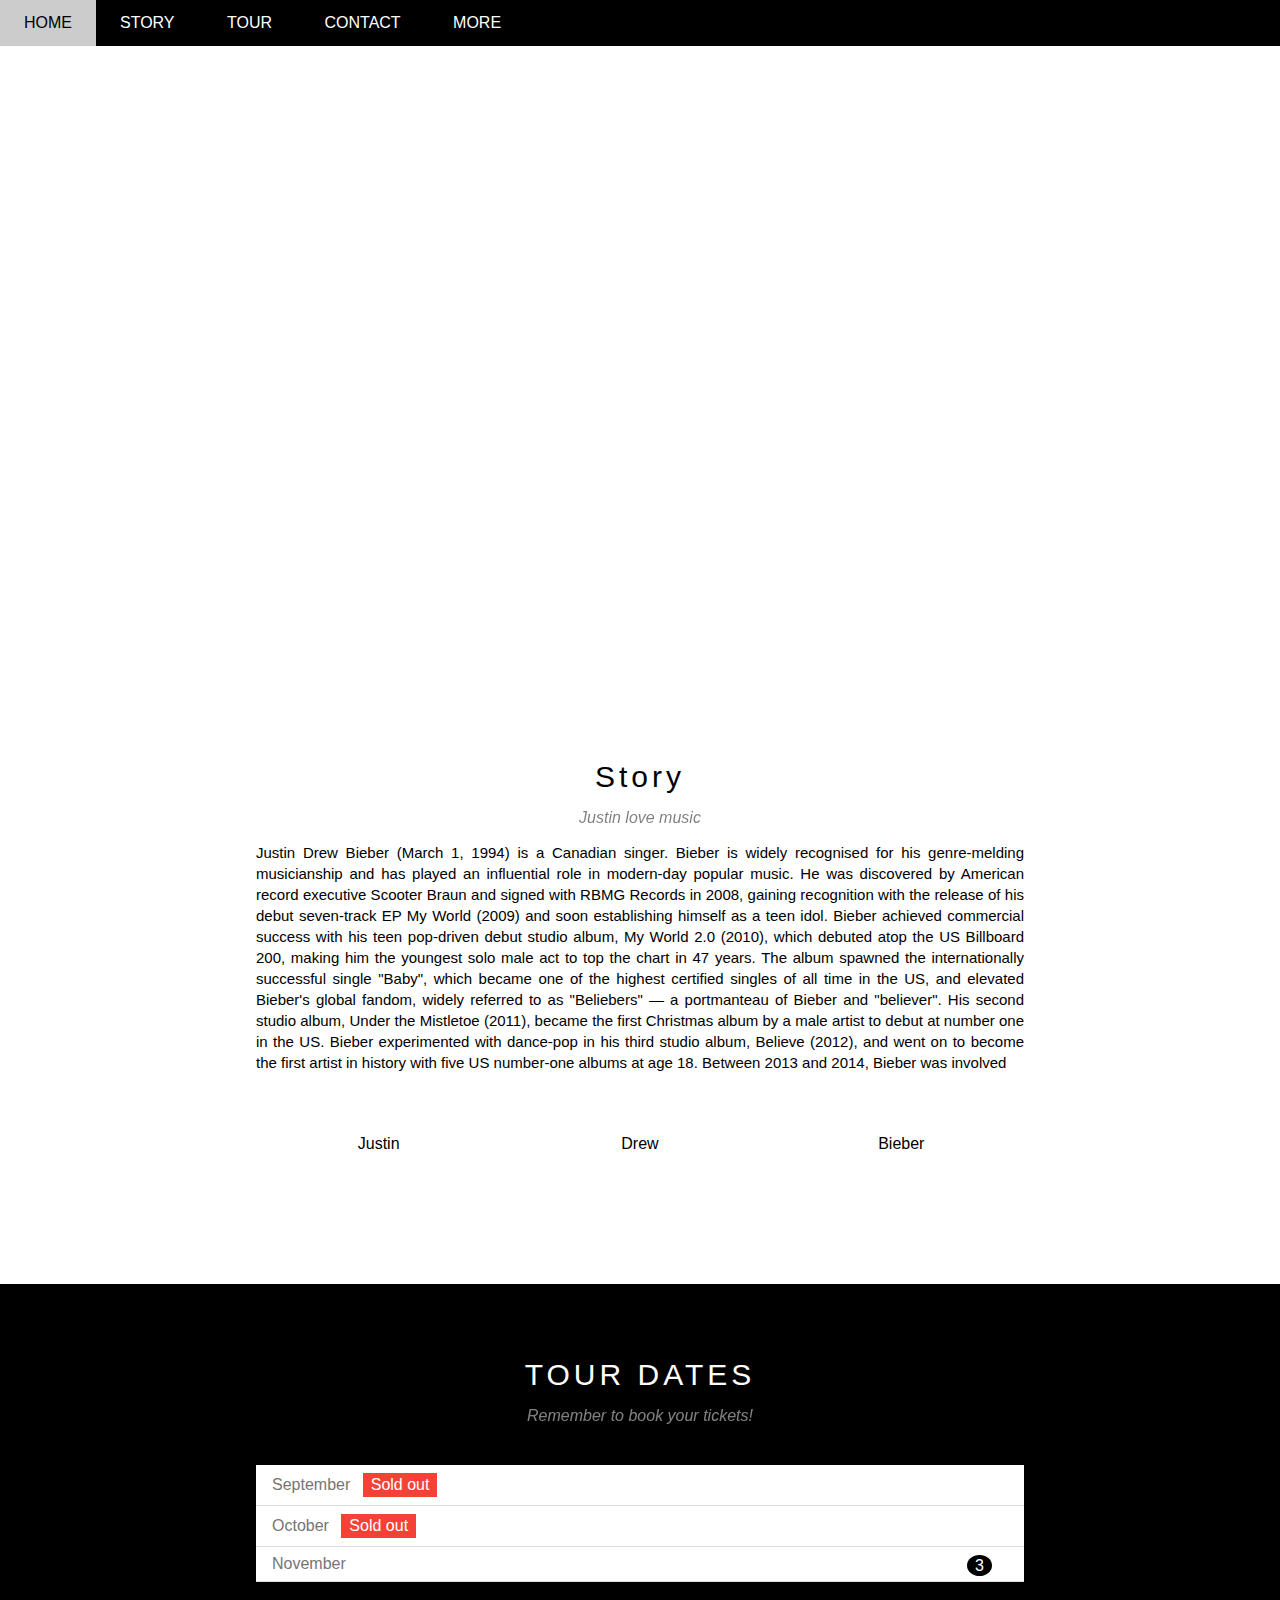
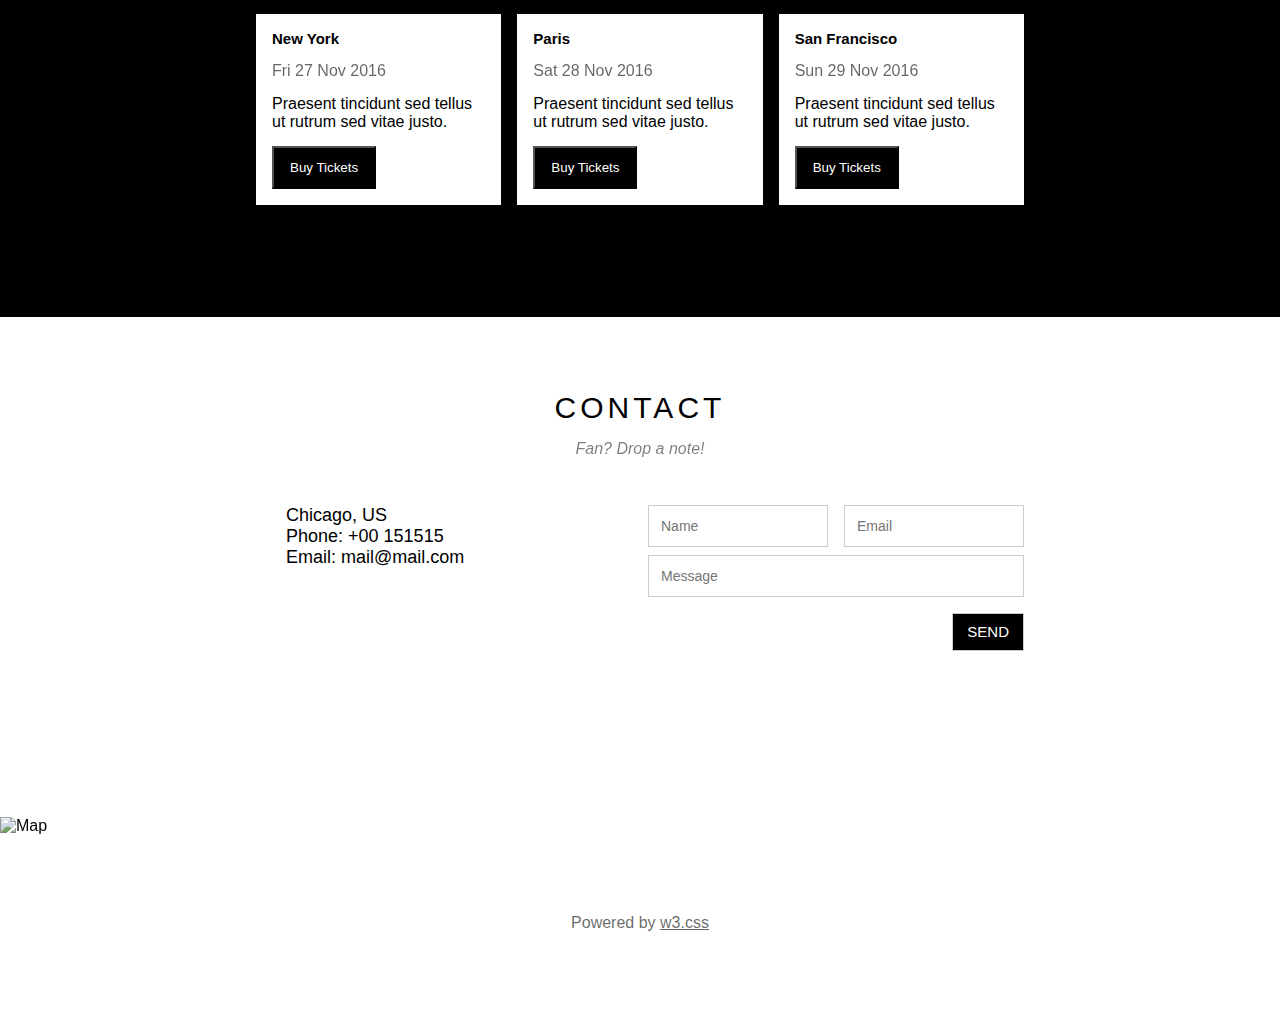
==== commit a4f89ce4: "add responsive" ====
--- a/index.html
+++ b/index.html
@@ -7,6 +7,7 @@
     <meta http-equiv="X-UA-Compatible" content="IE=edge">
     <meta name="viewport" content="width=device-width, initial-scale=1.0">
     <link rel="stylesheet" href="assets/css/style.css">
+    <link rel="stylesheet" href="assets/css/responsive.css">
     <link rel="stylesheet" href="assets/font/themify-icons/themify-icons.css">
     <title>Justin Bieber</title>
     
@@ -17,18 +18,18 @@
     <div id="header">
 
         <ul id="nav">
-            <li><a href="">Home</a></lim>
-            <li><a href="">Band</a></li>
-            <li><a href="">Tour</a></li>
-            <li><a href="">Contact</a></li>
+            <li><a href="#slider">Home</a></lim>
+            <li><a href="#story">Story</a></li>
+            <li><a href="#tour">Tour</a></li>
+            <li><a href="#contact">Contact</a></li>
             <li>
-                <a href="">More
+                <a href="#">More
                     <i class="nav-arrow-down ti-angle-down"></i>
                 </a>
                 <ul class="subnav">
-                    <li><a href="">Merchandise</a></li>
-                    <li><a href="">Extras</a></li>
-                    <li><a href="">Media</a></li>
+                    <li><a href="#1">Merchandise</a></li>
+                    <li><a href="#1">Extras</a></li>
+                    <li><a href="#1">Media</a></li>
                 </ul>
             </li>
 
@@ -36,6 +37,10 @@
 
         <div class="search-btn">
             <i class="search-icon ti-search"></i>
+        </div>
+
+        <div id="mobile-menu" class="mobile-menu-btn">
+            <i class="ti-menu"></i>
         </div>
     </div>
 
@@ -49,7 +54,7 @@
     <div id="content">
 
         <div class="about">
-            <div class="content-section">
+            <div id="story" class="content-section">
                 <h2 class="header-section">Story</h2>
                 <p class="sub-section">Justin love music</p>
                 <p class="about-text">Justin Drew Bieber (March 1, 1994) is a Canadian singer. Bieber is widely
@@ -66,15 +71,15 @@
                     studio album, Believe (2012), and went on to become the first artist in history with five US
                     number-one albums at age 18. Between 2013 and 2014, Bieber was involved</p>
                 <div class="row member-list">
-                    <div class="col col-third text-center">
+                    <div class="member-item col col-third text-center">
                         <p class="name-member">Justin</p>
                         <img src="./assets/img/Band/jb4.jpg" alt="" class="img-member">
                     </div>
-                    <div class="col col-third text-center">
+                    <div class="member-item col col-third text-center">
                         <p class="name-member">Drew</p>
                         <img src="./assets/img/Band/jb5.jpg" alt="" class="img-member">
                     </div>
-                    <div class="col col-third text-center">
+                    <div class="member-item col col-third text-center">
                         <p class="name-member">Bieber</p>
                         <img src="./assets/img/Band/jb6.jpg" alt="" class="img-member">
                     </div>
@@ -82,8 +87,7 @@
                 </div>
             </div>
         </div>
-
-        <div class="tour">
+        <div id="tour" class="tour">
             <div class="content-section">
                 <h2 class="header-section">TOUR DATES</h2>
                 <p class="sub-section">Remember to book your tickets!</p>
@@ -104,7 +108,7 @@
                     </ul>
                 </div>
                 <div class="row tour-place">
-                    <div class="col col-third tour-list">
+                    <div class="tour-item col col-third tour-list">
                         <img src="./assets/img/Place/newyork.jpg" alt="" class="img-place">
                         <div class="place-body">
                             <h2 class="place-heading">New York</h2>
@@ -113,7 +117,7 @@
                             <button class="place-buy-btn js-buy-btn">Buy Tickets</button>
                         </div>
                     </div>
-                    <div class="col col-third tour-list">
+                    <div class="tour-item col col-third tour-list">
                         <img src="./assets/img/Place/paris.jpg" alt="" class="img-place">
                         <div class="place-body">
                             <h2 class="place-heading">Paris</h2>
@@ -122,7 +126,7 @@
                             <button class="place-buy-btn js-buy-btn">Buy Tickets</button>
                         </div>
                     </div>
-                    <div class="col col-third tour-list">
+                    <div class="tour-item col col-third tour-list">
                         <img src="./assets/img/Place/sanfran.jpg" alt="" class="img-place">
                         <div class="place-body">
                             <h2 class="place-heading">San Francisco</h2>
@@ -137,7 +141,7 @@
 
         </div>
 
-        <div class="contact">
+        <div id="contact" class="contact">
             <div class="content-section">
                 <h2 class="header-section">CONTACT</h2>
                 <p class="sub-section">Fan? Drop a note!</p>
@@ -237,10 +241,34 @@
     </div>
 
     <script>
+
+        var header = document.getElementById('header');
+        var mobileMenu = document.getElementById('mobile-menu');
         const buyBtns = document.querySelectorAll('.js-buy-btn')
         const modal = document.querySelector('.js-modal')
         const closeModal = document.querySelector('.js-close-modal')
         const modalContainer = document.querySelector('.js-modal-container')
+        var headerHeight = header.clientHeight;
+        var menuItems = document.querySelectorAll('#nav li a[href*="#"]')
+        mobileMenu.onclick = function(){
+
+            var isClosed = header.clientHeight === headerHeight;
+            if(isClosed) {
+                header.style.height = 'auto';
+            }
+            else {
+                header.style.height = null;
+            }
+        }
+
+        for(var i = 0 ; i < menuItems.length ; i++){
+            var menuItem = menuItems[i];
+
+            menuItem.onclick = function(){
+                header.style.height = null;
+            }
+        }
+
         function showBuyTickets() {
             modal.classList.add('open')
         }
--- a/assets/css/style.css
+++ b/assets/css/style.css
@@ -3,9 +3,65 @@
     margin: 0;
     box-sizing: border-box;
 }
+
 html {
     font-family: Arial, Helvetica, sans-serif;
-}
+    scroll-behavior: smooth;
+}
+
+.clear {
+    clear: both;
+}
+
+/* Common */
+
+
+.row {
+    margin-left: -8px;
+    margin-right: -8px;
+}
+
+.row::after {
+    content: "";
+    display: block;
+    clear: both;
+}
+
+.col {
+    padding: 0px 8px;
+    float: left;
+}
+
+.col-full {
+    width: 100%;
+}
+
+.col-half {
+    width: 50%;
+}
+
+.col-third {
+    width: 33.333333%;
+}
+
+
+.text-center {
+    text-align: center !important;
+}
+
+.mt-8 {
+    margin-top: 8px !important;
+}
+
+.mt-16 {
+    margin-top: 16px !important;
+}
+
+#main {
+    overflow: hidden;
+}
+
+/* Main */
 
 #header {
     height: 46px;
@@ -15,17 +71,15 @@
     right: 0;
     left: 0;
     z-index: 1;
-}
-
-.clear {
-    clear: both;
-}
+    overflow: hidden;
+}
+
 
 #nav {
     display: inline-block;
 }
 
-#nav > li {
+#nav>li {
     display: inline-block;
 }
 
@@ -33,7 +87,7 @@
     position: relative;
 }
 
-#nav > li > a {
+#nav>li>a {
     text-transform: uppercase;
     color: white;
     line-height: 46px;
@@ -47,8 +101,8 @@
 
 
 
-#nav > li:hover > a,
-#nav .subnav li:hover a  {
+#nav>li:hover>a,
+#nav .subnav li:hover a {
     background-color: #ccc;
     color: black;
 }
@@ -59,7 +113,7 @@
     position: absolute;
     background-color: white;
     min-width: 160px;
-    box-shadow: 0 0 10px rgb(81, 75, 75,0.3);
+    box-shadow: 0 0 10px rgb(81, 75, 75, 0.3);
 
 }
 
@@ -72,41 +126,47 @@
 }
 
 
-#nav .subnav  a {
+#nav .subnav a {
     font-size: 15px;
     line-height: 38px;
     color: black;
-    padding: 0px 16px;   
-}
-.subnav li a {
-
-}
+    padding: 0px 16px;
+}
+
+.subnav li a {}
 
 #nav .nav-arrow-down {
     font-size: 12px;
 }
 
+#header .mobile-menu-btn,
 #header .search-btn {
     float: right;
-}
-
+    
+}
+#header .mobile-menu-btn,
 #header .search-icon {
     padding: 0px 24px;
     line-height: 46px;
     display: block;
-    color : white;
-}
-
+    color: white;
+}
+#header .mobile-menu-btn:hover ,
 #header .search-btn:hover .search-icon {
     cursor: pointer;
     background-color: #f44336;
 }
 
+#header .mobile-menu-btn:hover{
+    background-color: #ccc;
+    color: #000;
+}
+
 
 
 #slider {
     position: relative;
-    margin-top: 46px ;
+    margin-top: 46px;
     padding-top: 50%;
     background: url('../img/JB/jb3.jpg') top center / cover no-repeat;
 }
@@ -115,7 +175,7 @@
     text-align: center;
     bottom: 32px;
     position: absolute;
-    color: white ;
+    color: white;
     width: 100%;
 }
 
@@ -128,12 +188,11 @@
     margin: 15px 0px;
 }
 
-#content {
-
-}
+#content {}
 
 #content .content-section {
     width: 800px;
+    max-width: 100%;
     padding: 64px 16px;
     margin-left: auto;
     margin-right: auto;
@@ -141,7 +200,7 @@
 
 }
 
-#content .header-section  {
+#content .header-section {
     text-align: center;
     margin: 10px 0px;
     font-size: 30px;
@@ -161,20 +220,17 @@
     line-height: 1.4;
     text-align: justify;
     font-size: 15px;
+    width: 100%;
 }
 
 #content .member-list {
-    text-align: center;
     padding: 32px 0px;
 }
 
+
+
 #content .name-member {
     margin: 15px 0px;
-}
-
-    #content .member-item {
-    float: left;
-    width: 33.3333333%;
 }
 
 
@@ -185,8 +241,8 @@
 }
 
 #content .tour {
+    width: auto;
     background-color: black;
-    width: auto;
 }
 
 #content .tickets {
@@ -202,15 +258,15 @@
     border-bottom: 1px solid #ddd;
     padding: 8px 16px;
     background-color: white;
-    color: #757575!important;
+    color: #757575 !important;
 }
 
 
 
 #content .tickets .status-ticket {
     margin: 0px 8px;
-    color: #fff!important;
-    background-color: #f44336!important;
+    color: #fff !important;
+    background-color: #f44336 !important;
     padding-left: 8px;
     padding-right: 8px;
     display: inline-block;
@@ -228,17 +284,9 @@
 }
 
 #content .tour-place {
-    margin-left: -8px;
-    margin-right: -8px;
     padding: 32px 0px;
 }
 
-#content .tour-list {
-
-    padding: 0px 8px;
-    float: left;
-    width: 33.3333%;
-}
 
 #content .place-body {
     color: black;
@@ -249,7 +297,7 @@
 .place-body .place-heading {
     margin: 15px 0px;
     font-size: 15px;
-    
+
 }
 
 .place-body .place-time {
@@ -259,7 +307,7 @@
 
 .place-body .place-desc {
     margin: 15px 0px;
-    
+
 }
 
 
@@ -295,12 +343,93 @@
     margin-bottom: 16px;
 }
 
+.contact {
+    height: 500px;
+}
+
+.contact .contact-content {
+    padding: 32px 0px;
+    font-size: 18px;
+}
+
+
+.contact-content i {
+    width: 30px;
+    display: inline-block;
+    line-height: 1.5;
+}
+
+.contact .contact-form {
+    
+    font-size: 15px;
+}
+
+.contact .form-control {
+    padding: 12px;
+    width: 100%;
+    border: 1px solid #ccc;
+    font-size: 14px;
+}
+
+.contact-form .form-submit-btn {
+    margin: 16px 0px;
+    float: right;
+    padding: 8px 14px;
+    border: 1px solid #ccc;
+    background-color: #000;
+    color: white;
+    font-size: 15px;
+    line-height: 20px;
+}
+
+.contact-form .form-submit-btn:hover {
+    background-color: #ccc;
+    color: #000;
+    cursor: pointer;
+}
+
+.map-section {
+    filter: grayscale(50%);
+}
+
+
+
+
+
 
 
 
 #foot {
-
-}
+    padding: 64px 16px;
+    text-align: center;
+}
+
+
+#foot .social-list a{
+    font-size: 22px;
+    text-decoration: none;
+    color: rgb(0, 0, 0, 0.6);
+    
+}
+
+#foot .social-list a:hover {
+    color: rgb(0, 0, 0, 0.3);
+}
+
+#foot .copyright {
+    color: rgb(0, 0, 0, 0.6);
+    margin : 15px 0px ;
+}
+
+#foot .copyright a {
+    color: rgb(0, 0, 0, 0.6);
+}
+
+
+
+
+
+
 
 .modal {
     align-items: center;
@@ -332,8 +461,9 @@
     font-size: 30px;
     letter-spacing: 4px;
     min-height: 130px;
-    
-}
+
+}
+
 .close-modal {
     position: absolute;
     right: 0;
@@ -343,6 +473,7 @@
     opacity: 0.6;
     cursor: pointer;
 }
+
 .close-modal:hover {
     opacity: 1;
 }
@@ -350,7 +481,7 @@
 .modal-body {
     padding: 0px 16px;
 
-    
+
 }
 
 .modal-label {
@@ -394,15 +525,17 @@
     display: flex;
 }
 
-@keyframes modalFadeIn{
+
+
+
+@keyframes modalFadeIn {
     from {
         opacity: 0.2;
-       transform : translateY(-140px);
+        transform: translateY(-140px);
     }
 
     to {
         opacity: 1;
-        transform : translateY(0px);
+        transform: translateY(0px);
     }
-}
-
+}--- a/assets/css/responsive.css
+++ b/assets/css/responsive.css
@@ -0,0 +1,32 @@
+
+
+/* PC */
+@media (min-width : 1024px) {
+
+}
+
+
+
+/* Tablet */
+@media (min-width : 740px) and (max-width : 1023px) {
+
+}
+
+
+
+
+/* Mobile */
+@media (max-width : 740px){
+
+    #nav>li {
+        display: block;
+    }
+
+    #header .search-btn {
+        display: none;
+    }
+    #content .tour-item,
+    #content .member-item {
+        width: 100%;
+    }
+}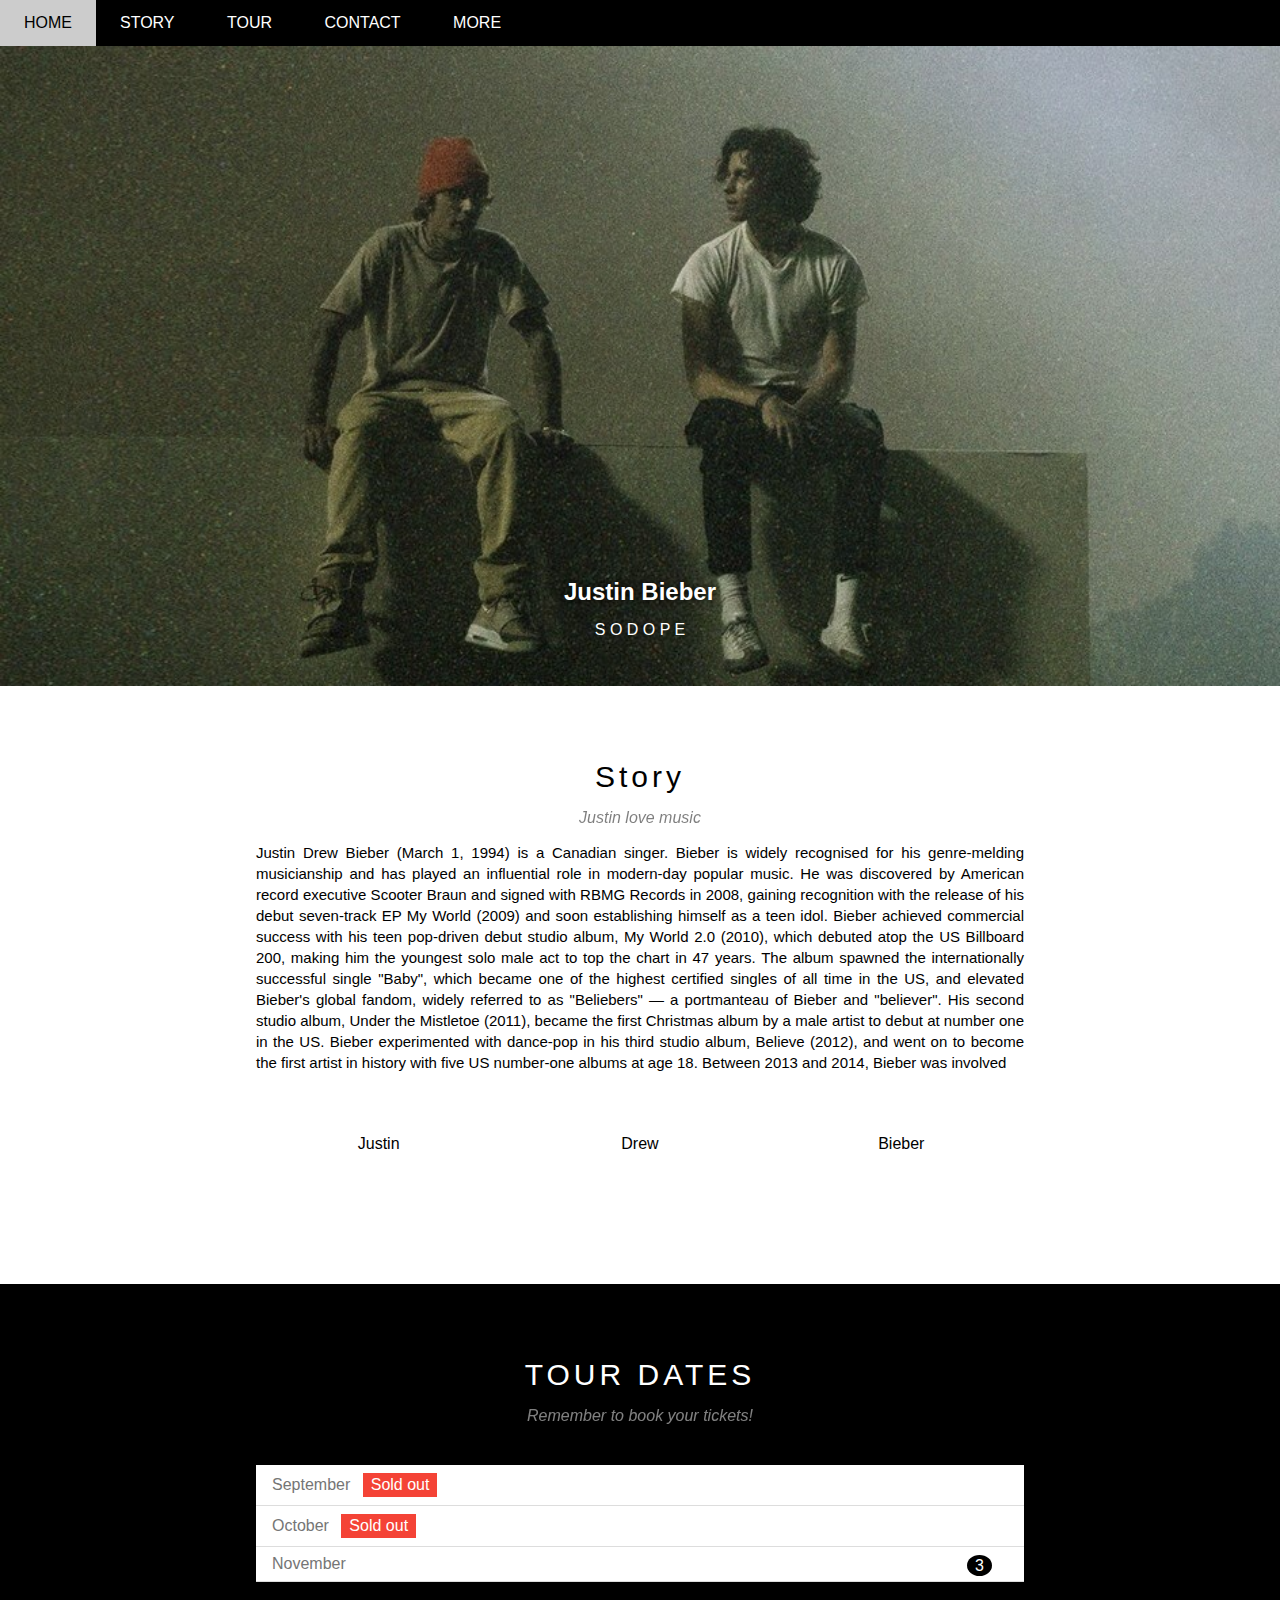
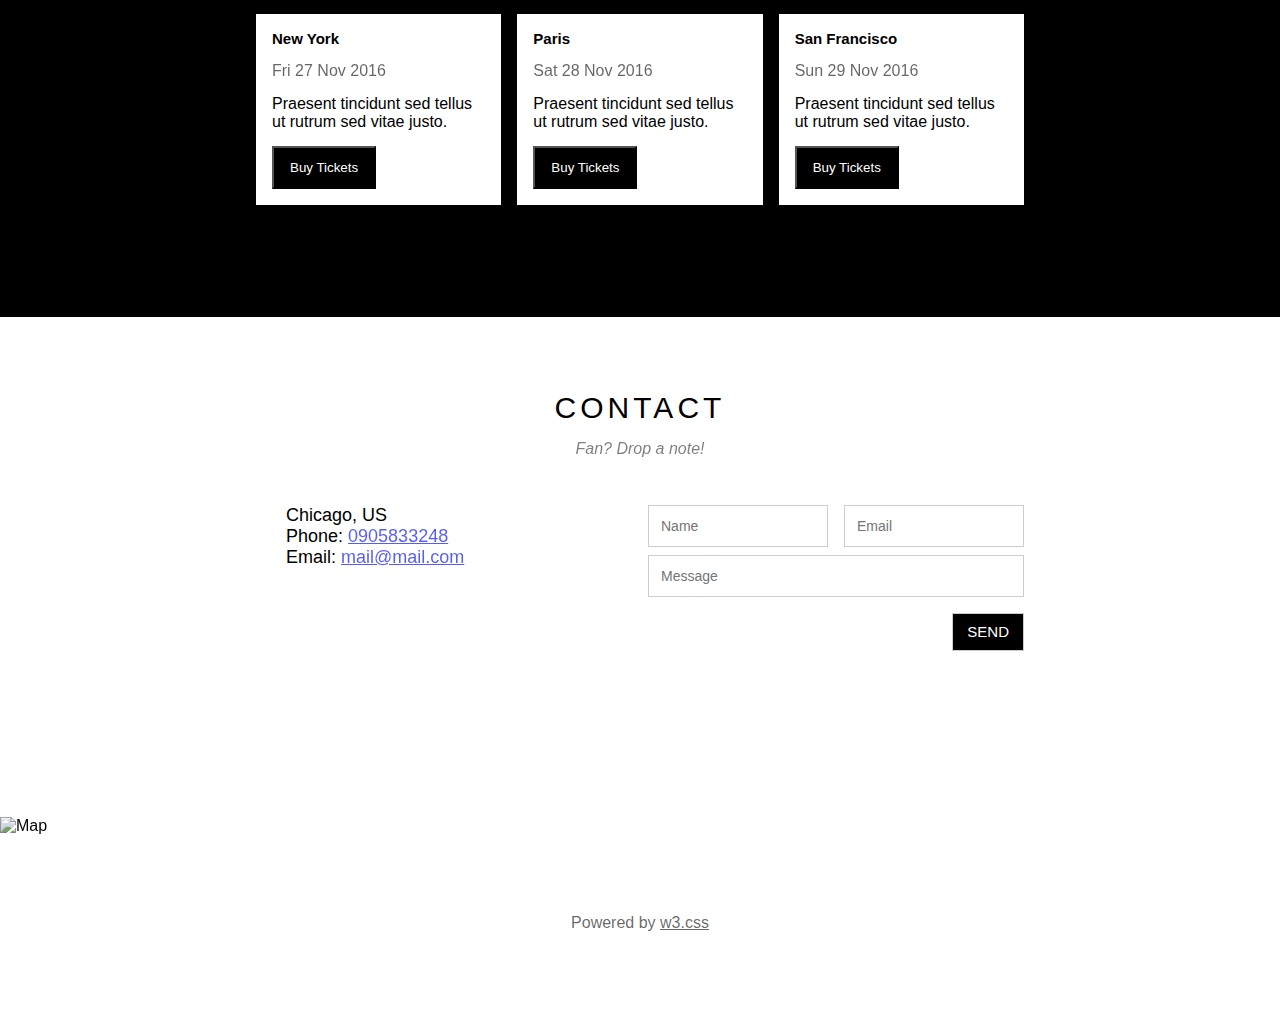
==== commit 9a701d96: "done!!!" ====
--- a/index.html
+++ b/index.html
@@ -18,12 +18,12 @@
     <div id="header">
 
         <ul id="nav">
-            <li><a href="#slider">Home</a></lim>
+            <li><a href="#">Home</a></lim>
             <li><a href="#story">Story</a></li>
             <li><a href="#tour">Tour</a></li>
             <li><a href="#contact">Contact</a></li>
             <li>
-                <a href="#">More
+                <a href="#1">More
                     <i class="nav-arrow-down ti-angle-down"></i>
                 </a>
                 <ul class="subnav">
@@ -71,15 +71,15 @@
                     studio album, Believe (2012), and went on to become the first artist in history with five US
                     number-one albums at age 18. Between 2013 and 2014, Bieber was involved</p>
                 <div class="row member-list">
-                    <div class="member-item col col-third text-center">
+                    <div class="member-item col col-third s-col-full text-center">
                         <p class="name-member">Justin</p>
                         <img src="./assets/img/Band/jb4.jpg" alt="" class="img-member">
                     </div>
-                    <div class="member-item col col-third text-center">
+                    <div class="member-item col col-third s-col-full text-center">
                         <p class="name-member">Drew</p>
                         <img src="./assets/img/Band/jb5.jpg" alt="" class="img-member">
                     </div>
-                    <div class="member-item col col-third text-center">
+                    <div class="member-item col col-third s-col-full text-center">
                         <p class="name-member">Bieber</p>
                         <img src="./assets/img/Band/jb6.jpg" alt="" class="img-member">
                     </div>
@@ -108,31 +108,31 @@
                     </ul>
                 </div>
                 <div class="row tour-place">
-                    <div class="tour-item col col-third tour-list">
+                    <div class="tour-item col col-third s-col-full tour-list">
                         <img src="./assets/img/Place/newyork.jpg" alt="" class="img-place">
                         <div class="place-body">
                             <h2 class="place-heading">New York</h2>
                             <p class="place-time">Fri 27 Nov 2016</p>
                             <p class="place-desc">Praesent tincidunt sed tellus ut rutrum sed vitae justo.</p>
-                            <button class="place-buy-btn js-buy-btn">Buy Tickets</button>
-                        </div>
-                    </div>
-                    <div class="tour-item col col-third tour-list">
+                            <button class="place-buy-btn js-buy-btn s-full-width">Buy Tickets</button>
+                        </div>
+                    </div>
+                    <div class="tour-item col col-third s-col-full  tour-list">
                         <img src="./assets/img/Place/paris.jpg" alt="" class="img-place">
                         <div class="place-body">
                             <h2 class="place-heading">Paris</h2>
                             <p class="place-time">Sat 28 Nov 2016</p>
                             <p class="place-desc">Praesent tincidunt sed tellus ut rutrum sed vitae justo.</p>
-                            <button class="place-buy-btn js-buy-btn">Buy Tickets</button>
-                        </div>
-                    </div>
-                    <div class="tour-item col col-third tour-list">
+                            <button class="place-buy-btn js-buy-btn s-full-width ">Buy Tickets</button>
+                        </div>
+                    </div>
+                    <div class="tour-item col col-third s-col-full tour-list">
                         <img src="./assets/img/Place/sanfran.jpg" alt="" class="img-place">
                         <div class="place-body">
                             <h2 class="place-heading">San Francisco</h2>
                             <p class="place-time">Sun 29 Nov 2016</p>
                             <p class="place-desc">Praesent tincidunt sed tellus ut rutrum sed vitae justo.</p>
-                            <button class="place-buy-btn js-buy-btn">Buy Tickets</button>
+                            <button class="btn place-buy-btn js-buy-btn s-full-width">Buy Tickets</button>
                         </div>
                     </div>
 
@@ -151,18 +151,18 @@
                         <p><i class="ti-location-pin">
                             </i>Chicago, US</p>
                         <p><i class="ti-microphone-alt">
-                            </i>Phone: +00 151515</p>
+                            </i>Phone: <a href="tel:0905833248">0905833248</a></p>
                         <p><i class="ti-email">
-                            </i>Email: mail@mail.com</p>
-                    </div>
-
-                    <div class="col col-half contact-form ">
+                            </i>Email: <a href="mailto:mail@mail.com">mail@mail.com</a></p>
+                    </div>
+
+                    <div class="col col-half contact-form s-col-full">
                         <div class="row">
-                            <div class="col col-half">
+                            <div class="col col-half s-col-full">
                                 <input type="text" name="firstname" required placeholder="Name" class="form-control">
                             </div>
 
-                            <div class="col col-half">
+                            <div class="col col-half s-col-full s-mt-8">
                                 <input type="text" name="firstname" required placeholder="Email" class="form-control">
                             </div>
 
@@ -174,7 +174,7 @@
                             </div>
                         </div>
 
-                        <input class="form-submit-btn" type="submit" value="SEND">
+                        <input class="form-submit-btn s-full-width" type="submit" value="SEND">
 
                     </div>
                 </div>
@@ -260,14 +260,9 @@
                 header.style.height = null;
             }
         }
-
-        for(var i = 0 ; i < menuItems.length ; i++){
-            var menuItem = menuItems[i];
-
-            menuItem.onclick = function(){
-                header.style.height = null;
-            }
-        }
+        
+
+        
 
         function showBuyTickets() {
             modal.classList.add('open')
@@ -291,6 +286,20 @@
             event.stopPropagation()
         })
 
+        for(var i = 0 ; i < menuItems.length ; i++){
+            var menuItem = menuItems[i];
+            var isParentMenu = menuItem.nextElementSibling && menuItem.nextElementSibling.contains('subnav');
+
+            menuItem.onclick = function(){
+                if(isParentMenu){
+                    event.preventDefault();
+                }
+                else {
+                    header.style.height = null;
+                }
+            }
+        }
+
     </script>
 
 </body>
--- a/assets/css/style.css
+++ b/assets/css/style.css
@@ -58,7 +58,7 @@
 }
 
 #main {
-    overflow: hidden;
+    /* overflow: hidden; */
 }
 
 /* Main */
@@ -71,9 +71,39 @@
     right: 0;
     left: 0;
     z-index: 1;
-    overflow: hidden;
-}
-
+    
+}
+
+
+#header .mobile-menu-btn,
+#header .search-btn {
+    float: right;
+    
+}
+#header .mobile-menu-btn,
+#header .search-icon {
+    padding: 0px 24px;
+    line-height: 46px;
+    display: block;
+    color: white;
+}
+#header .mobile-menu-btn:hover ,
+#header .search-btn:hover .search-icon {
+    cursor: pointer;
+    background-color: #f44336;
+}
+
+#header .mobile-menu-btn:hover{
+    background-color: #ccc;
+    color: #000;
+}
+
+#header .mobile-menu-btn{
+    position: absolute;
+    top : 0;
+    right: 0;
+    display: none;
+}
 
 #nav {
     display: inline-block;
@@ -139,28 +169,7 @@
     font-size: 12px;
 }
 
-#header .mobile-menu-btn,
-#header .search-btn {
-    float: right;
-    
-}
-#header .mobile-menu-btn,
-#header .search-icon {
-    padding: 0px 24px;
-    line-height: 46px;
-    display: block;
-    color: white;
-}
-#header .mobile-menu-btn:hover ,
-#header .search-btn:hover .search-icon {
-    cursor: pointer;
-    background-color: #f44336;
-}
-
-#header .mobile-menu-btn:hover{
-    background-color: #ccc;
-    color: #000;
-}
+
 
 
 
@@ -168,12 +177,12 @@
     position: relative;
     margin-top: 46px;
     padding-top: 50%;
-    background: url('../img/JB/jb3.jpg') top center / cover no-repeat;
+    background: url('../img/JB/jb32.jpg') top center / cover no-repeat;
 }
 
 #slider .text-content {
     text-align: center;
-    bottom: 32px;
+    bottom: 32px; 
     position: absolute;
     color: white;
     width: 100%;
@@ -182,6 +191,7 @@
 #slider .text-heading {
     margin: 10px 0px;
     font-size: 24px;
+    text-shadow: 0 0 6px black;
 }
 
 #slider .text-sub {
@@ -321,6 +331,11 @@
     text-decoration: none;
 }
 
+.btn {
+    appearance: none;
+    -webkit-appearance: none;
+}
+
 .tour-list img:hover {
     opacity: 0.6;
 }
@@ -349,7 +364,21 @@
 
 .contact .contact-content {
     padding: 32px 0px;
+}
+
+.contact .contact-info {
+
     font-size: 18px;
+}
+
+.contact .contact-info a {
+    color : #101aef;
+    opacity: 0.7;
+    
+}
+
+.contact .contact-info a:hover {
+    opacity: 1;
 }
 
 
--- a/assets/css/responsive.css
+++ b/assets/css/responsive.css
@@ -1,14 +1,48 @@
 
 
 /* PC */
-@media (min-width : 1024px) {
+@media (min-width : 64em) {
 
 }
 
+/* Tablet & Mobile */
+
+@media (max-width : 63.9375em) {
+    .place-body .place-buy-btn {
+        padding: 10px 16px;
+    }
+    .contact .form-control {
+        padding: 15px;
+    }
+
+    .contact-form .form-submit-btn {
+        padding: 13px 24px;
+    }
+
+    #foot .social-list a{
+        padding: 0px 10px;
+        font-size: 36px;
+        
+    }
+    #foot .copyright a {
+        padding: 12px 0px;
+        display: inline-block;
+    }
+
+    #nav .subnav a{
+        
+        padding: 8px 12px;
+    }
+
+    .contact .contact-info {
+        font-size: 15px;
+        line-height: 2;
+    }
+}
 
 
 /* Tablet */
-@media (min-width : 740px) and (max-width : 1023px) {
+@media (min-width : 46.25em) and (max-width : 63.9375em) {
 
 }
 
@@ -16,17 +50,64 @@
 
 
 /* Mobile */
-@media (max-width : 740px){
+@media (max-width : 739px){
+    
+    .s-mt-8 {
+        margin-top: 8px !important;
+    }
+    .s-full-width,
+    .s-col-full {
+        width: 100% !important;
+    }
+
+    #header {
+        overflow: hidden;
+    }
+
+    #nav {
+        display: block;
+    }
 
     #nav>li {
         display: block;
     }
 
+    #nav li a {
+        padding: 1px 24pxs;
+    }
+
+    #nav .subnav {
+        position: initial;
+        background-color: #333;
+        
+    }
+
+    #nav .subnav a{
+        color: #fff;
+        padding: 5px 41px;
+    }
+
+    #nav > li:first-child {
+        display: inline-block;
+    }
+
     #header .search-btn {
         display: none;
     }
-    #content .tour-item,
-    #content .member-item {
-        width: 100%;
+
+
+    #header .mobile-menu-btn{
+        display: block;
     }
+
+    .contact .contact-info {
+        margin-bottom: 32px;
+    }
+
+    .contact-form .form-submit-btn {
+        height: 46px;
+    }
+
+
+    
 }